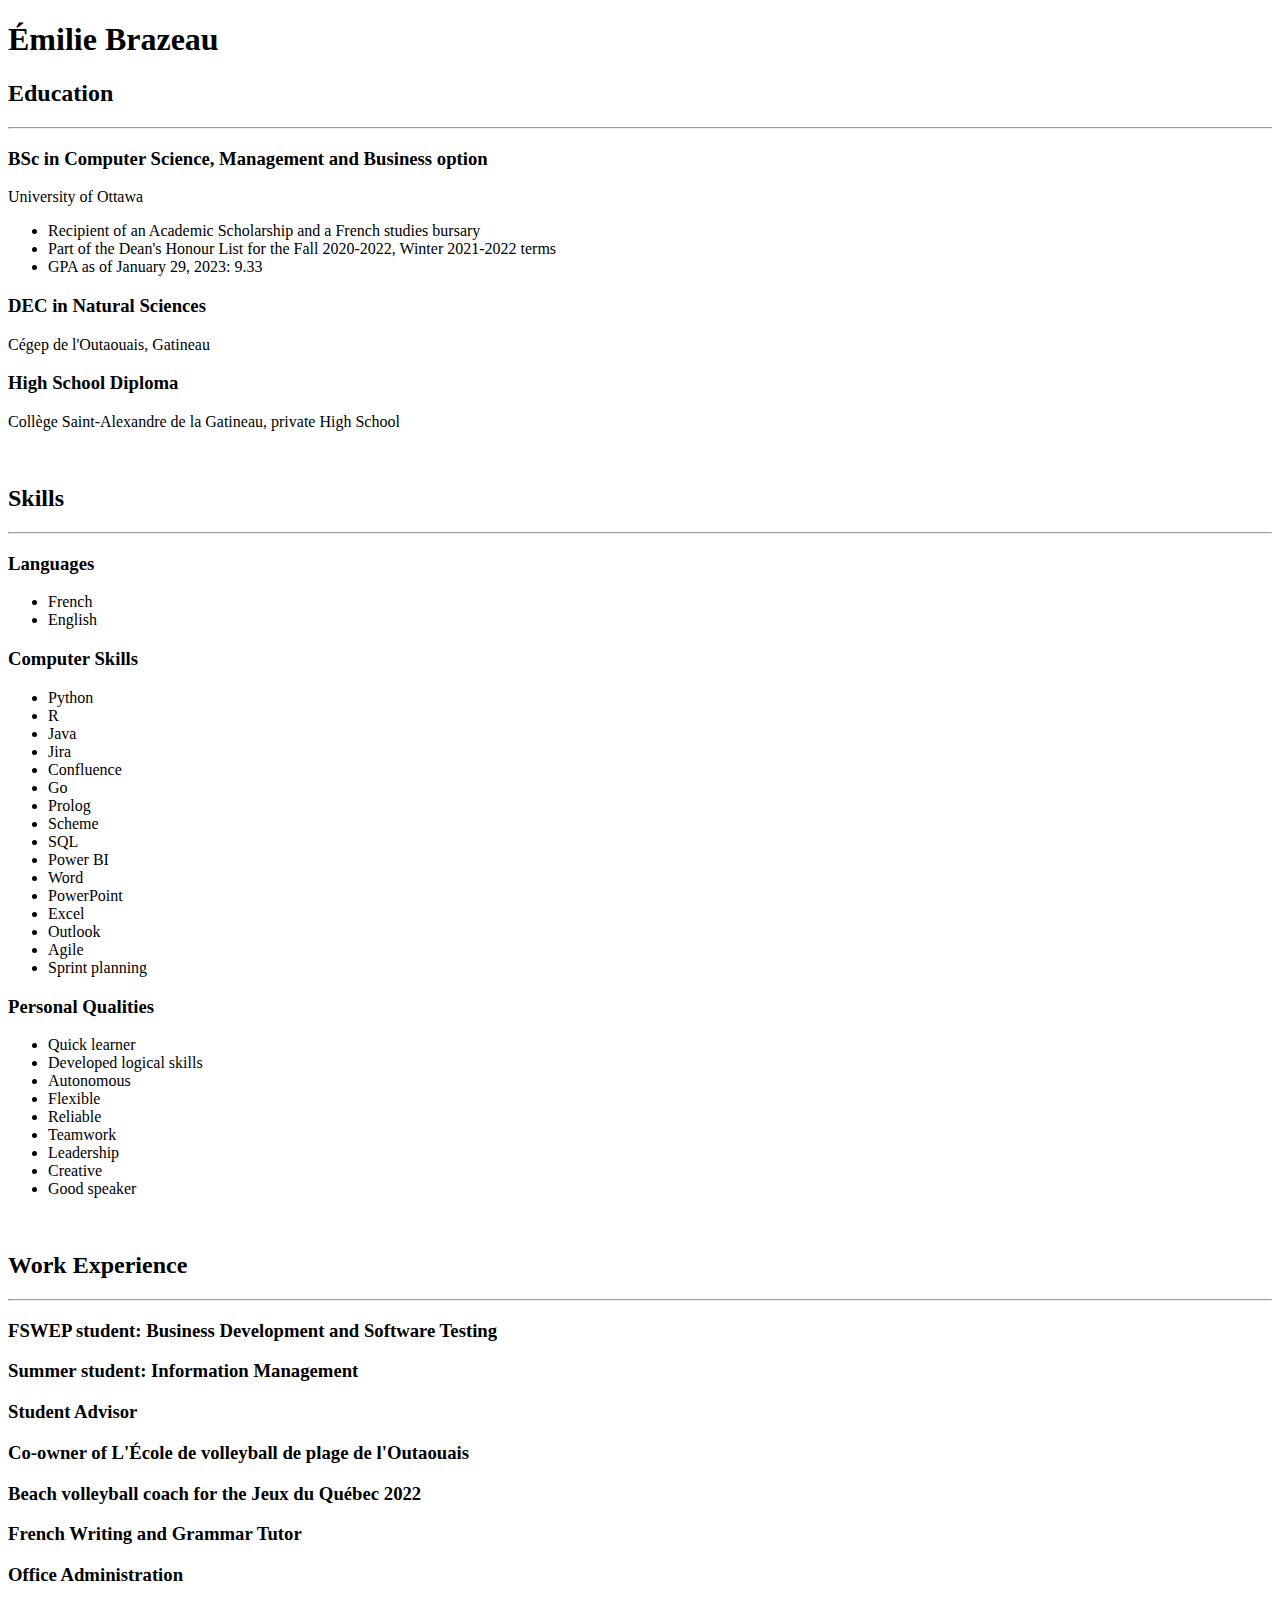
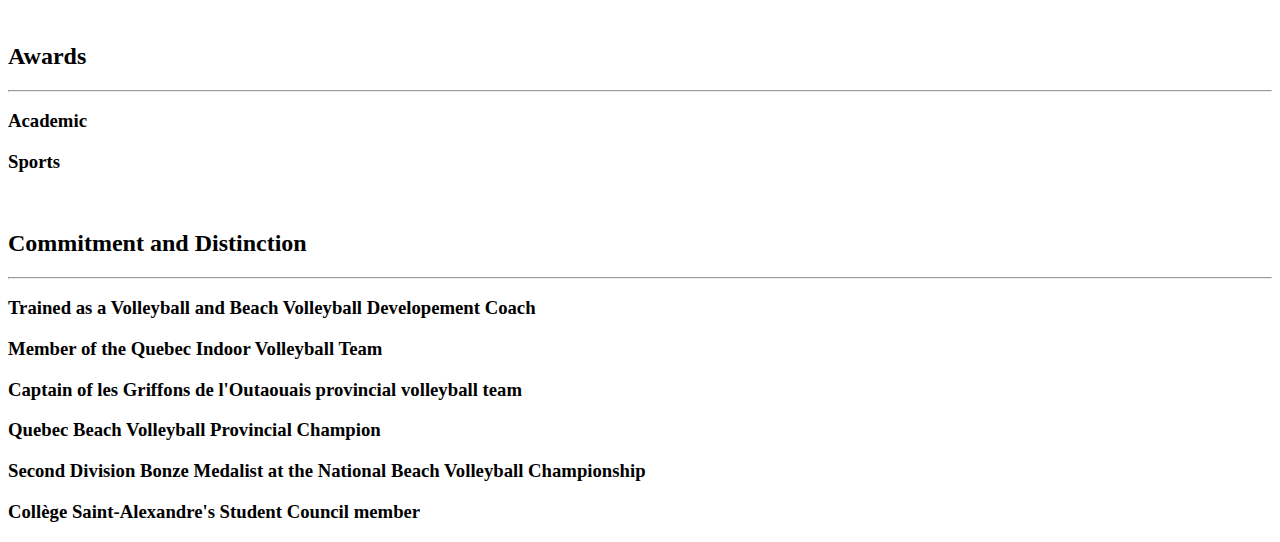
==== lab03/resume.html @ bdac0c4d "HTML: Section Education" ====
<!DOCTYPE html>
<html>
  <head>
    <meta charset="utf-8">
    <title>Resume - Emilie Brazeau</title>
   </head>
   <body>
   		<h1>Émilie Brazeau</h1>
        <div>
   		<h2>Education</h2>
        <hr>
           <h3>BSc in Computer Science, Management and Business option</h3>
           <p>University of Ottawa</p>
           <ul>
            <li>Recipient of an Academic Scholarship and a French studies bursary</li>
            <li>Part of the Dean's Honour List for the Fall 2020-2022, Winter 2021-2022 terms</li>
            <li>GPA as of January 29, 2023: 9.33</li>
           </ul>
           <h3>DEC in Natural Sciences</h3>
           <p>Cégep de l'Outaouais, Gatineau</p>
           <h3>High School Diploma</h3>
           <p>Collège Saint-Alexandre de la Gatineau, private High School</p>
           <br>
        </div>
        <div>
        <h2>Skills</h2>
        <hr>
            <h3>Languages</h3>
            <ul>
                <li>French</li>
                <li>English</li>
            </ul>
            <h3>Computer Skills</h3>
            <ul>
                <li>Python</li>
                <li>R</li>
                <li>Java</li>
                <li>Jira</li>
                <li>Confluence</li>
                <li>Go</li>
                <li>Prolog</li>
                <li>Scheme</li>
                <li>SQL</li>
                <li>Power BI</li>
                <li>Word</li>
                <li>PowerPoint</li>
                <li>Excel</li>
                <li>Outlook</li>
                <li>Agile</li>
                <li>Sprint planning</li>
            </ul>
            <h3>Personal Qualities</h3>
            <ul>
                <li>Quick learner</li>
                <li>Developed logical skills</li>
                <li>Autonomous</li>
                <li>Flexible</li>
                <li>Reliable</li>
                <li>Teamwork</li>
                <li>Leadership</li>
                <li>Creative</li>
                <li>Good speaker</li>
            </ul>
            <br>
        </div>
        <div>
        <h2>Work Experience</h2>
        <hr>
            <h3>FSWEP student: Business Development and Software Testing</h3>
            <h3>Summer student: Information Management</h3>
            <h3>Student Advisor</h3>
            <h3>Co-owner of L'École de volleyball de plage de l'Outaouais</h3>
            <h3>Beach volleyball coach for the Jeux du Québec 2022</h3>
            <h3>French Writing and Grammar Tutor</h3>
            <h3>Office Administration</h3>
            <br>
        </div>
        <div>
        <h2>Awards</h2>
        <hr>
            <h3>Academic</h3>
            <h3>Sports</h3>
            <br>
        </div>
        <div>
        <h2>Commitment and Distinction</h2>
        <hr>
            <h3>Trained as a Volleyball and Beach Volleyball Developement Coach</h3>
            <h3>Member of the Quebec Indoor Volleyball Team</h3>
            <h3>Captain of les Griffons de l'Outaouais provincial volleyball team</h3>
            <h3>Quebec Beach Volleyball Provincial Champion</h3>
            <h3>Second Division Bonze Medalist at the National Beach Volleyball Championship</h3>
   		    <h3>Collège Saint-Alexandre's Student Council member</h3>
        </div>
        
   		<!-- <h4>Heading 4</h4>
   		<h5>Heading 5</h5>
   		<h6>Heading 6</h6> -->
   </body>
</html>
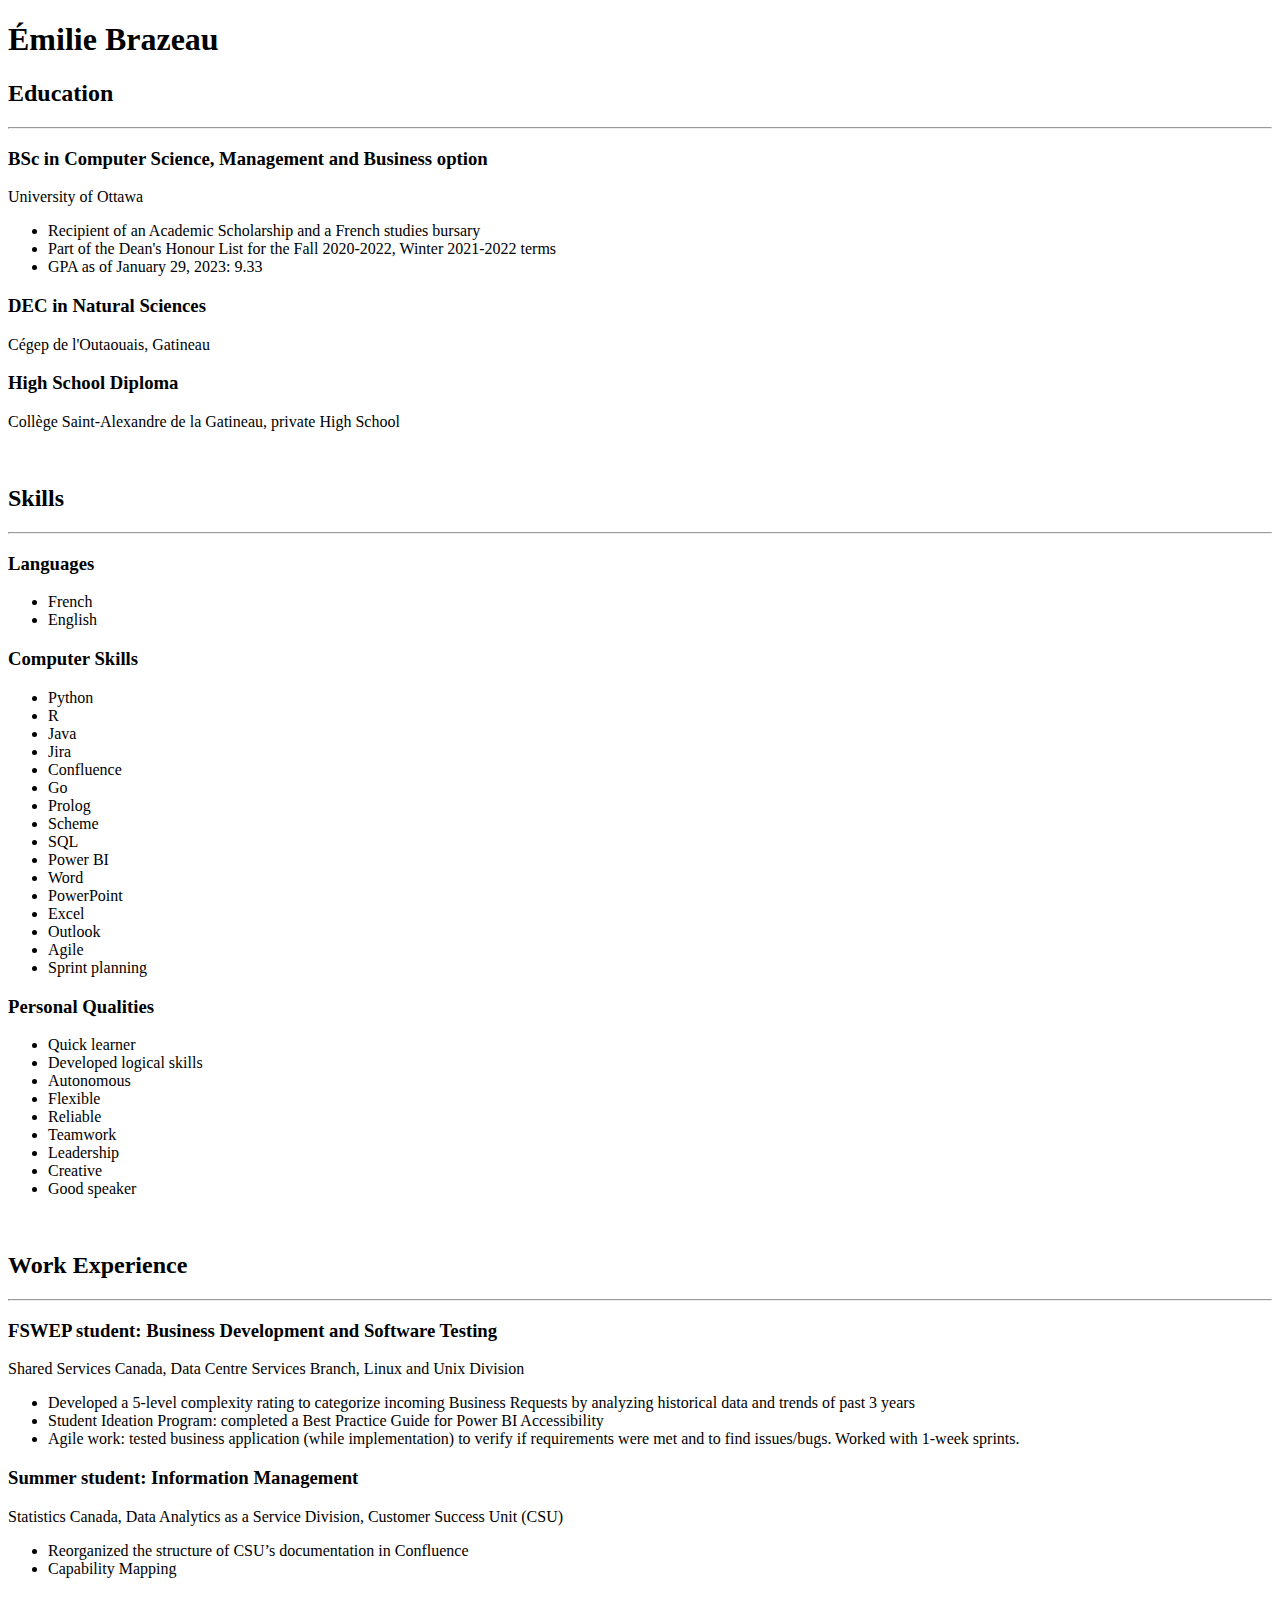
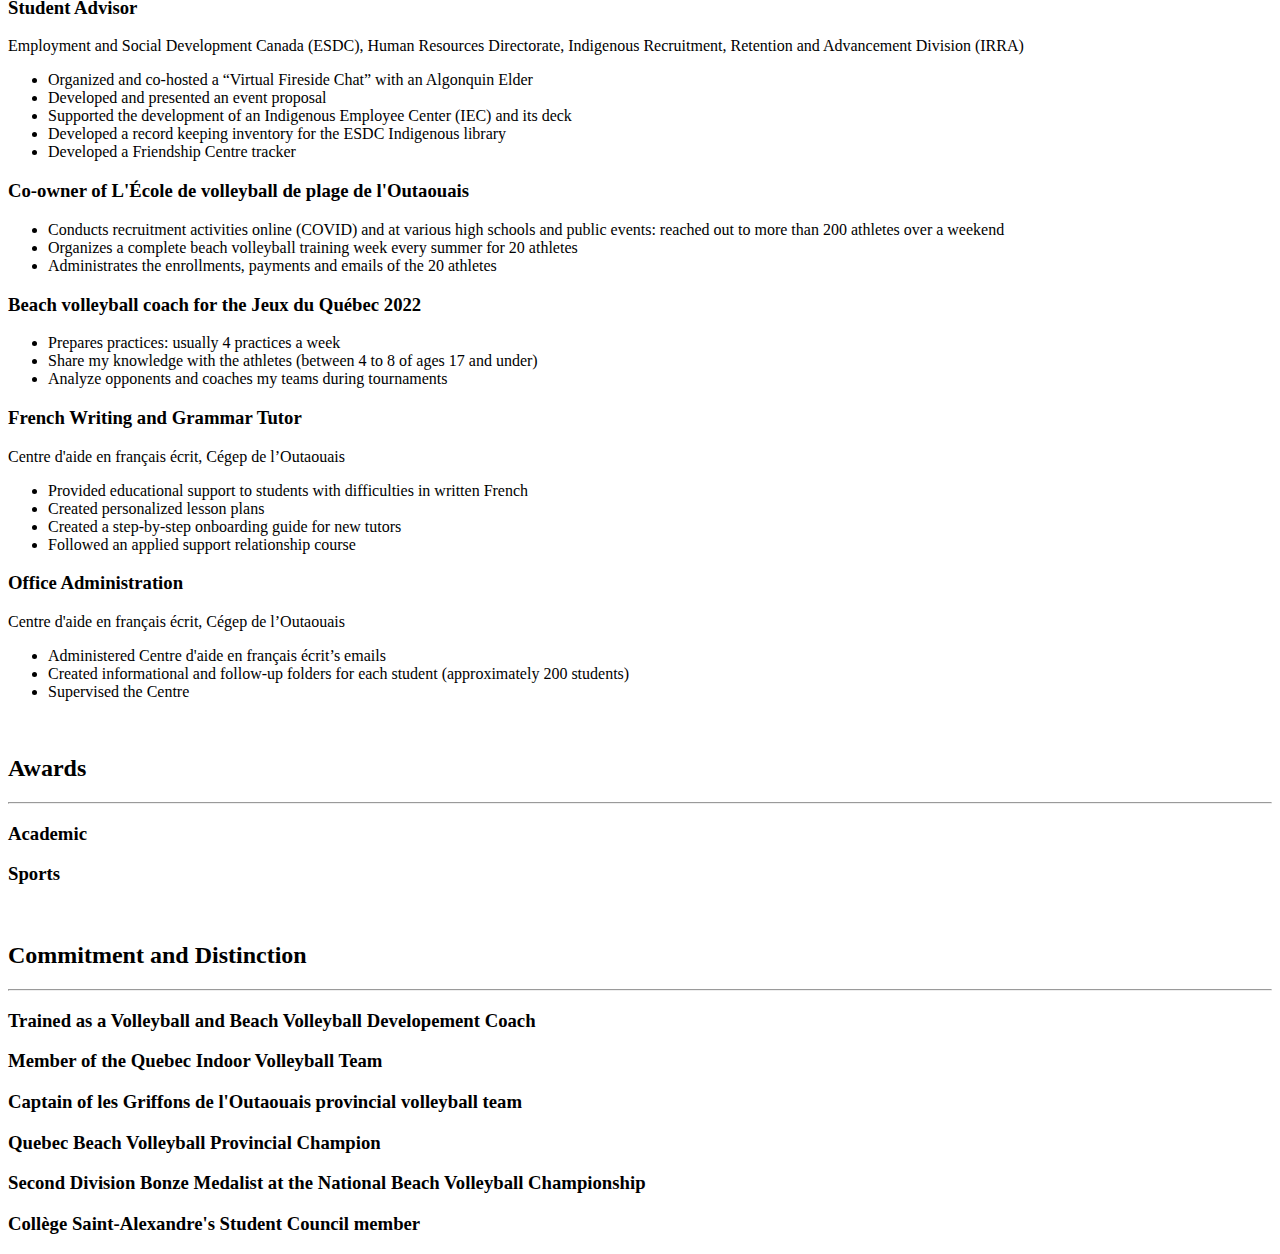
==== commit 0d4edb32: "HTML: section Work Experience" ====
--- a/lab03/resume.html
+++ b/lab03/resume.html
@@ -66,13 +66,70 @@
         <div>
         <h2>Work Experience</h2>
         <hr>
+        <div>
             <h3>FSWEP student: Business Development and Software Testing</h3>
+            <p>Shared Services Canada, Data Centre Services Branch, Linux and Unix Division</p>
+            <ul>
+                <li>Developed a 5-level complexity rating to categorize incoming Business Requests by analyzing historical data and trends of past 3 years</li>
+                <li> Student Ideation Program: completed a Best Practice Guide for Power BI Accessibility</li>
+                <li>Agile work: tested business application (while implementation) to verify if requirements were met and to find issues/bugs. Worked with 1-week sprints.</li>
+            </ul>
+        </div>
+        <div>  
             <h3>Summer student: Information Management</h3>
+            <p>Statistics Canada, Data Analytics as a Service Division, Customer Success Unit (CSU)</p>
+            <ul>
+                <li>Reorganized the structure of CSU’s documentation in Confluence</li>
+                <li>Capability Mapping</li>
+            </ul>
+        </div>
+        <div>
             <h3>Student Advisor</h3>
+            <p>Employment and Social Development Canada (ESDC), Human Resources Directorate, Indigenous Recruitment, Retention and Advancement Division (IRRA)</p>
+            <ul>
+                <li>Organized and co-hosted a “Virtual Fireside Chat” with an Algonquin Elder</li>
+                <li>Developed and presented an event proposal</li>
+                <li>Supported the development of an Indigenous Employee Center (IEC) and its deck</li>
+                <li>Developed a record keeping inventory for the ESDC Indigenous library</li>
+                <li>Developed a Friendship Centre tracker</li>
+            </ul>
+            
+        </div>
+        <div>
             <h3>Co-owner of L'École de volleyball de plage de l'Outaouais</h3>
+            <ul>
+                <li>Conducts recruitment activities online (COVID) and at various high schools and public events: reached out to more than 200 athletes over a weekend</li>
+                <li>Organizes a complete beach volleyball training week every summer for 20 athletes</li>
+                <li>Administrates the enrollments, payments and emails of the 20 athletes</li>
+            </ul>
+        </div>
+        <div>
             <h3>Beach volleyball coach for the Jeux du Québec 2022</h3>
+            <ul>
+                <li>Prepares practices: usually 4 practices a week</li>
+                <li>Share my knowledge with the athletes (between 4 to 8 of ages 17 and under)</li>
+                <li>Analyze opponents and coaches my teams during tournaments</li>
+            </ul>
+        </div>
+        <div>
             <h3>French Writing and Grammar Tutor</h3>
+            <p>Centre d'aide en français écrit, Cégep de l’Outaouais</p>
+            <ul>
+                <li>Provided educational support to students with difficulties in written French</li>
+                <li>Created personalized lesson plans</li>
+                <li>Created a step-by-step onboarding guide for new tutors</li>
+                <li>Followed an applied support relationship course</li>
+            </ul>
+        </div>
+        <div>
             <h3>Office Administration</h3>
+            <p>Centre d'aide en français écrit, Cégep de l’Outaouais</p>
+            <ul>
+                <li>Administered Centre d'aide en français écrit’s emails</li>
+                <li>Created informational and follow-up folders for each student (approximately 200 students)</li>
+                <li>Supervised the Centre</li>
+            </ul>
+        </div>
             <br>
         </div>
         <div>
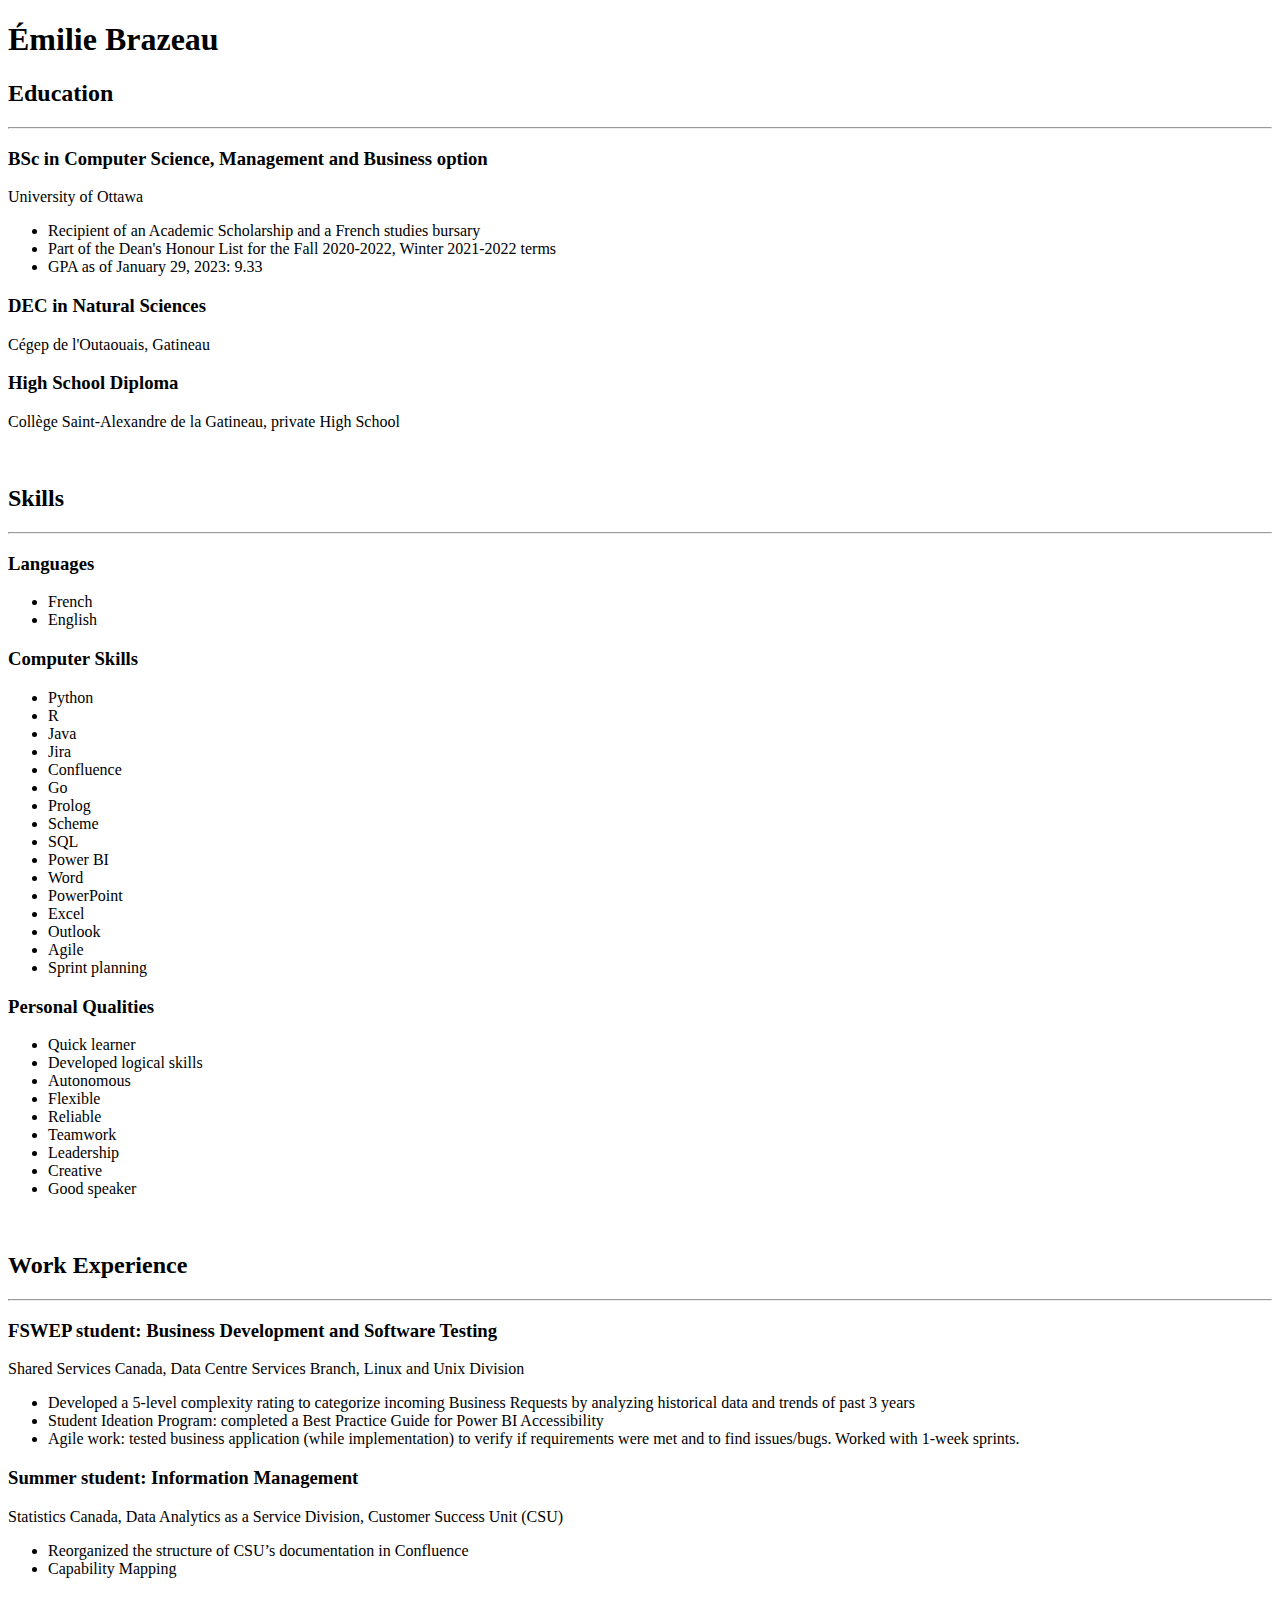
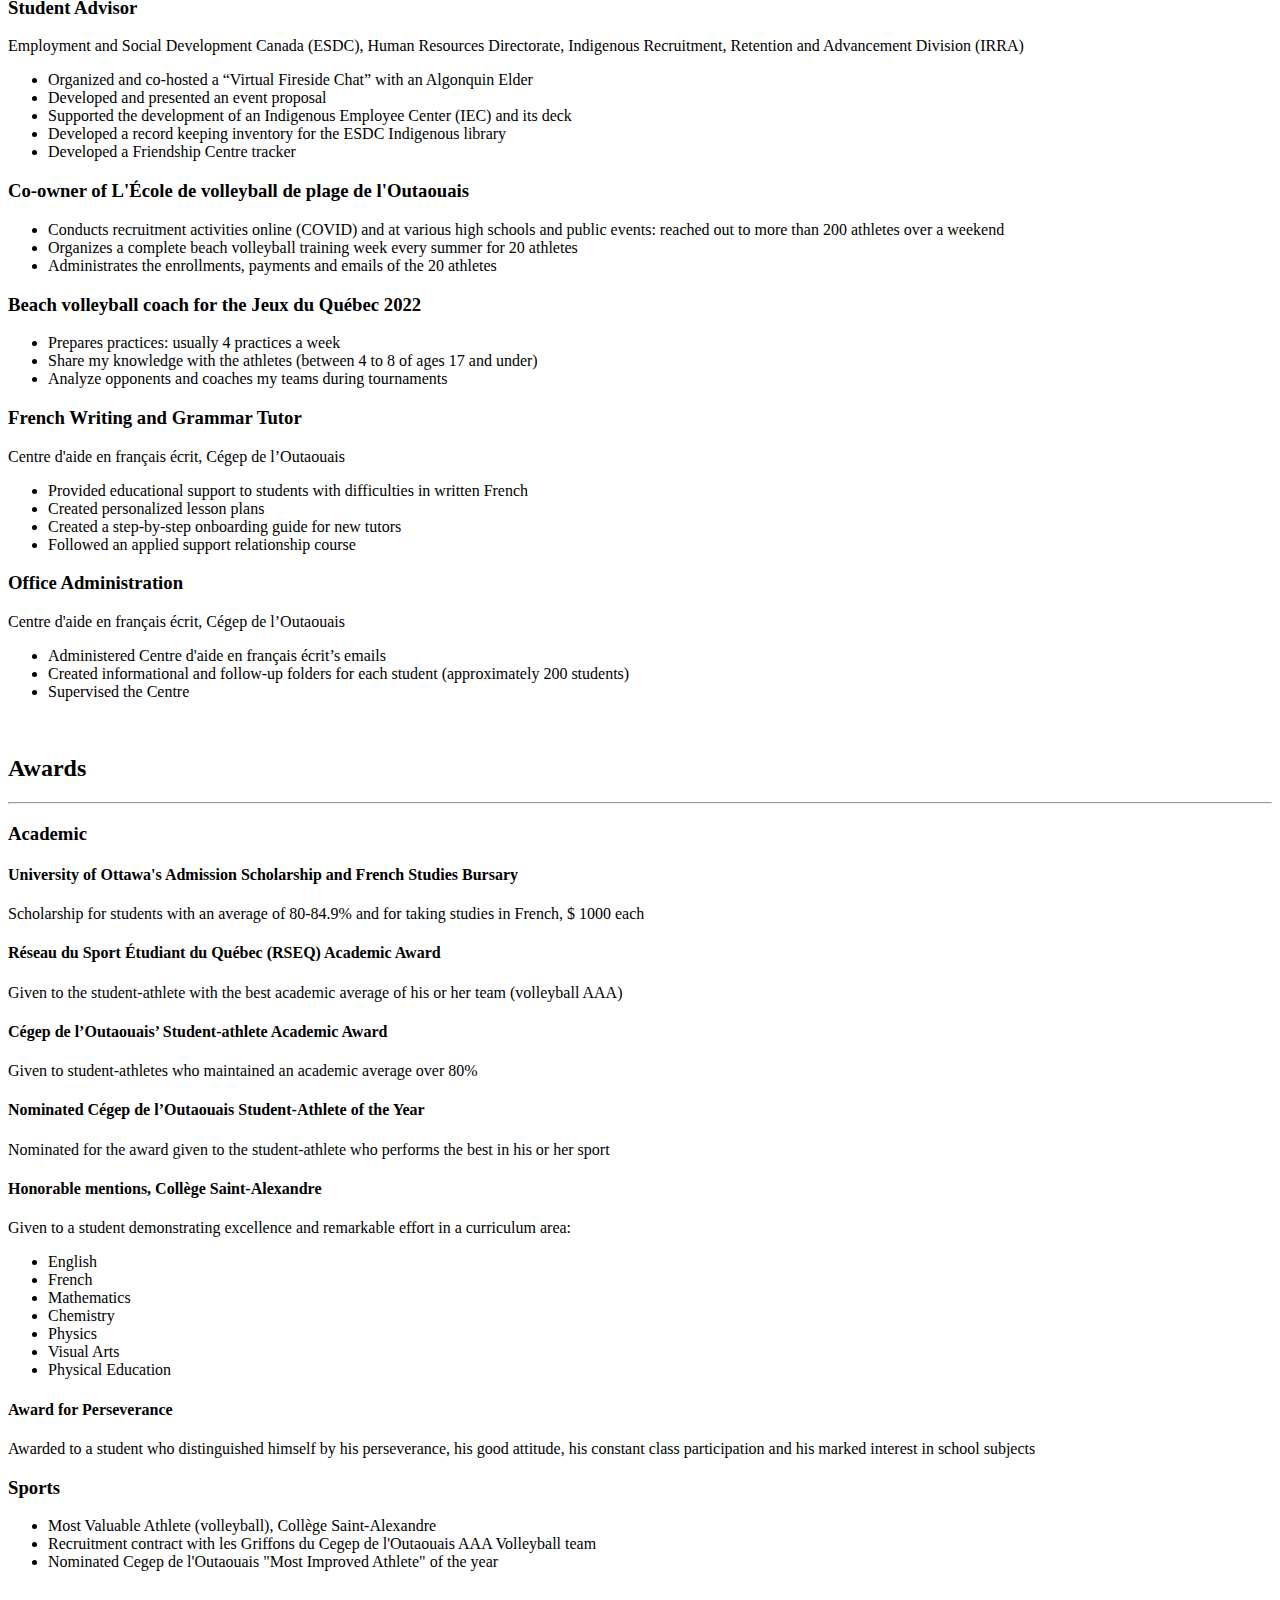
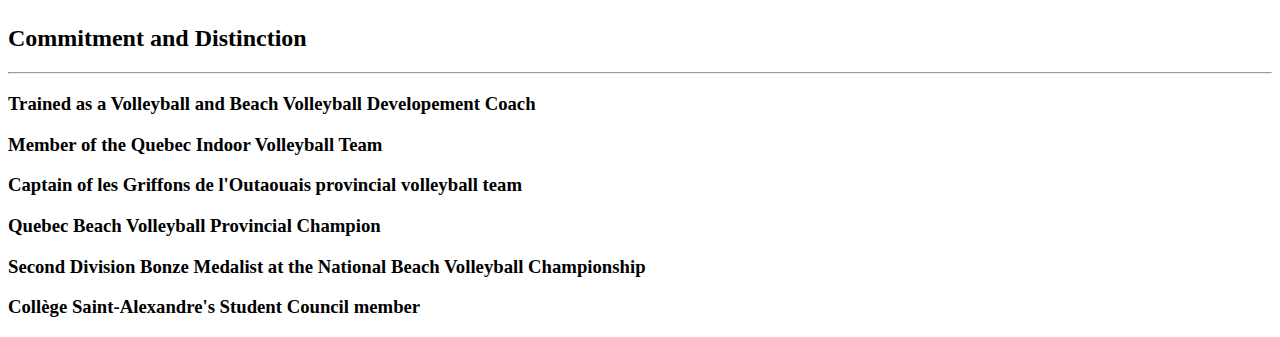
==== commit 66aadbe3: "HTML: Section Awards" ====
--- a/lab03/resume.html
+++ b/lab03/resume.html
@@ -135,10 +135,46 @@
         <div>
         <h2>Awards</h2>
         <hr>
+        <div>
             <h3>Academic</h3>
+            <h4>University of Ottawa's Admission Scholarship and French Studies Bursary</h4>
+            <p>Scholarship for students with an average of 80-84.9% and for taking studies in French, $ 1000 each</p>
+        
+            <h4>Réseau du Sport Étudiant du Québec (RSEQ) Academic Award</h4>
+            <p>Given to the student-athlete with the best academic average of his or her team (volleyball AAA)</p>
+
+            <h4>Cégep de l’Outaouais’ Student-athlete Academic Award</h4>
+            <p>Given to student-athletes who maintained an academic average over 80%</p>
+
+            <h4>Nominated Cégep de l’Outaouais Student-Athlete of the Year</h4>
+            <p>Nominated for the award given to the student-athlete who performs the best in his or her sport</p>
+
+            <h4>Honorable mentions, Collège Saint-Alexandre</h4>
+            <p>Given to a student demonstrating excellence and remarkable effort in a curriculum area:</p>
+            <ul>
+                <li>English</li>
+                <li>French</li>
+                <li>Mathematics</li>
+                <li>Chemistry</li>
+                <li>Physics</li>
+                <li>Visual Arts</li>
+                <li>Physical Education</li>
+            </ul>
+
+            <h4>Award for Perseverance</h4>
+            <p>Awarded to a student who distinguished himself by his perseverance, his good attitude, his constant class participation and his marked interest in school subjects</p>
+        </div>
+        <div>
             <h3>Sports</h3>
-            <br>
+            <ul>
+                <li>Most Valuable Athlete (volleyball), Collège Saint-Alexandre</li>
+                <li>Recruitment contract with les Griffons du Cegep de l'Outaouais AAA Volleyball team</li>
+                <li>Nominated Cegep de l'Outaouais "Most Improved Athlete" of the year</li>
+            </ul>
         </div>
+        </div>
+        </div>
+        <br>
         <div>
         <h2>Commitment and Distinction</h2>
         <hr>
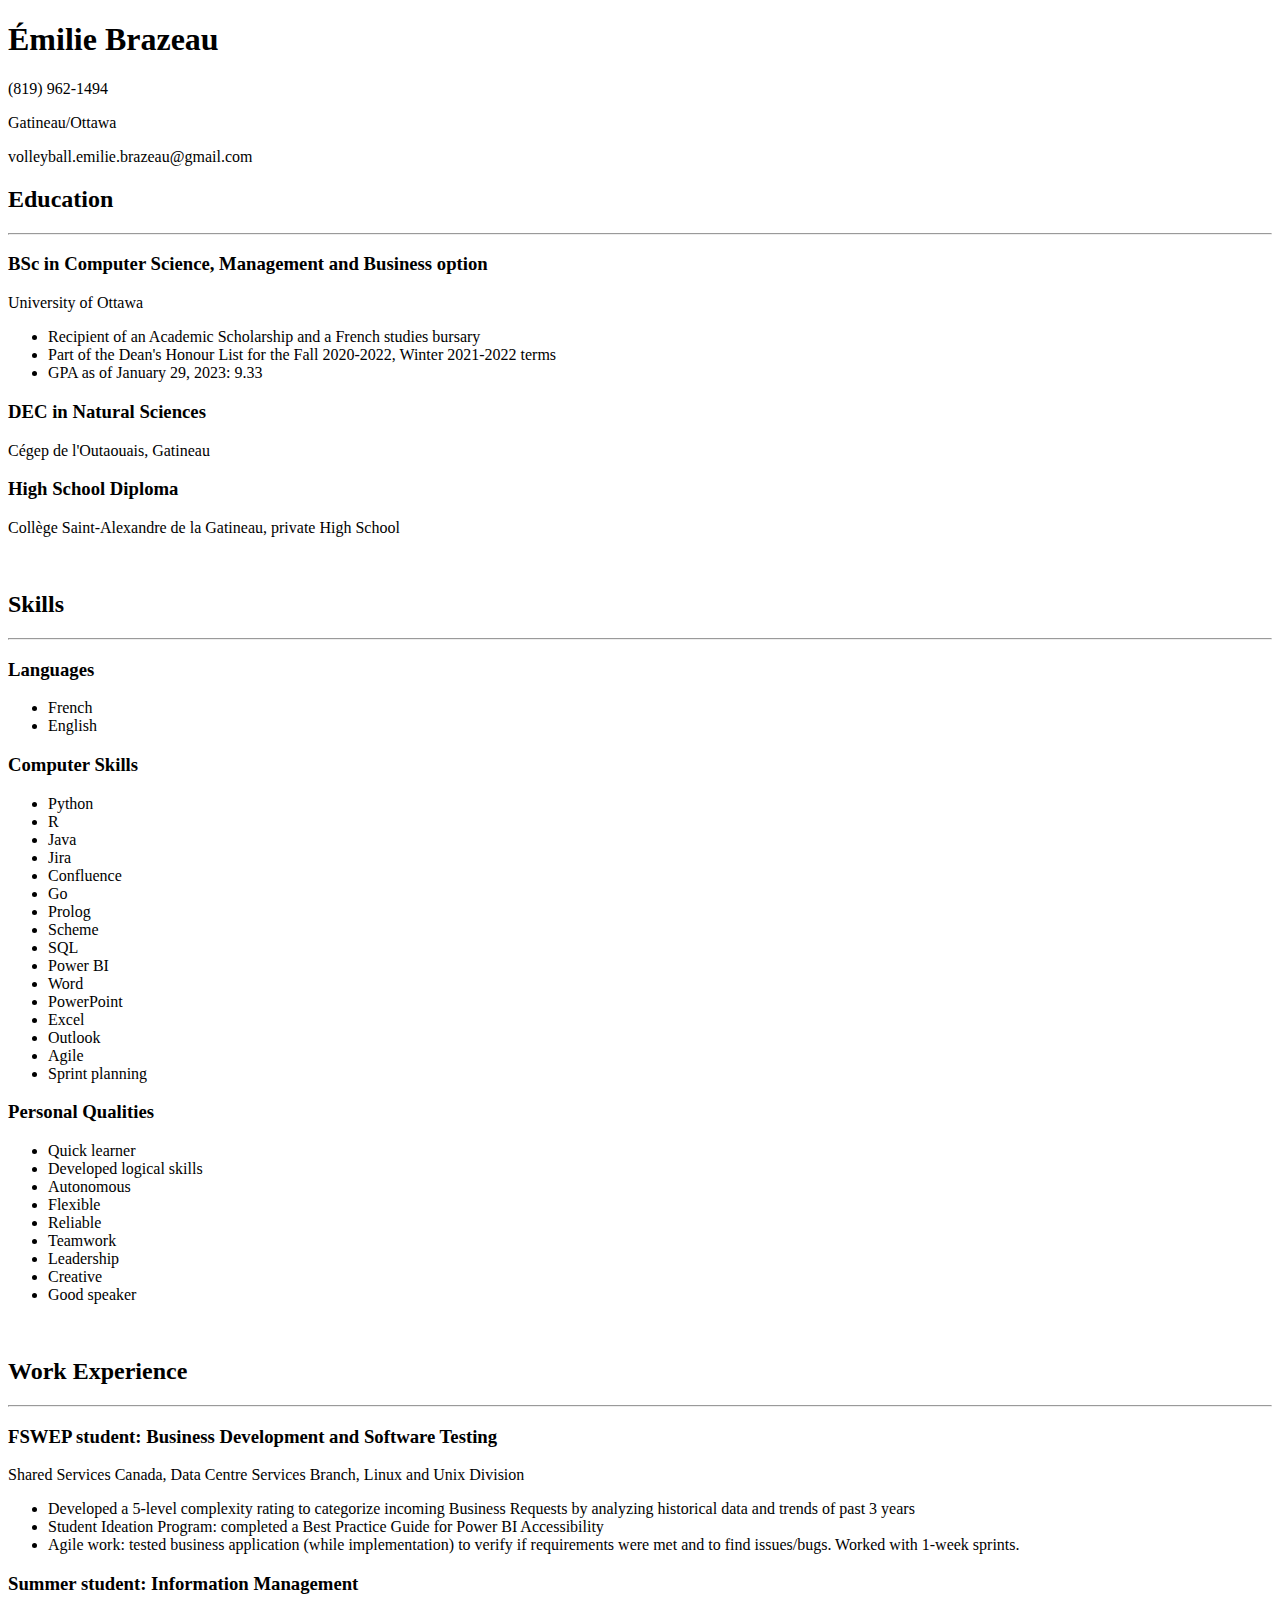
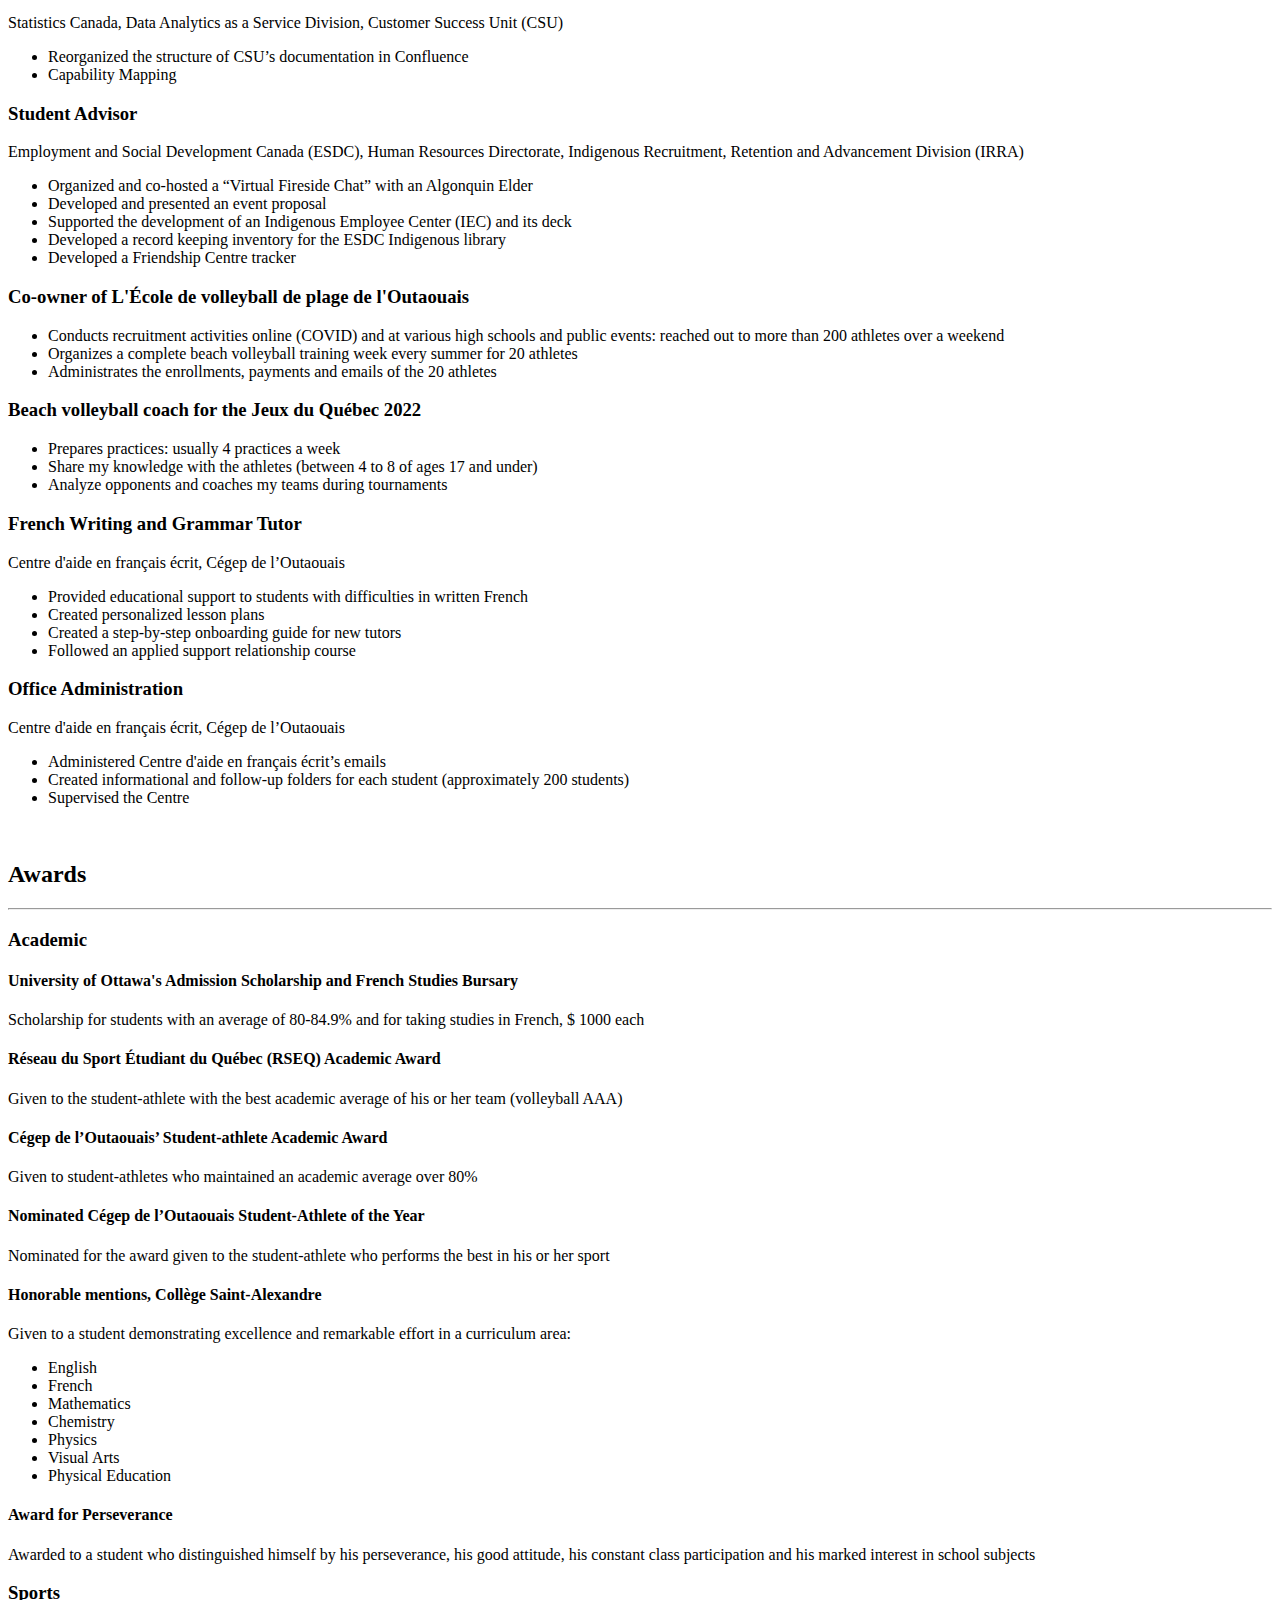
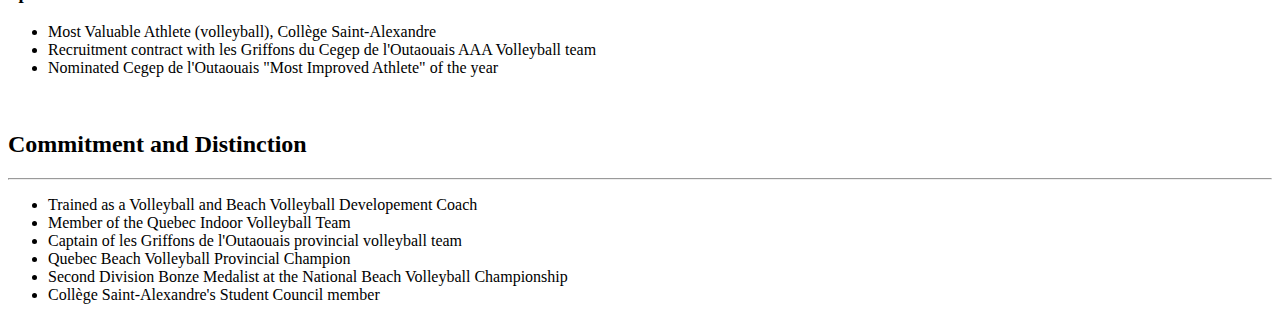
==== commit d42fa81d: "HTML: Commitment and Distinction" ====
--- a/lab03/resume.html
+++ b/lab03/resume.html
@@ -5,7 +5,12 @@
     <title>Resume - Emilie Brazeau</title>
    </head>
    <body>
-   		<h1>Émilie Brazeau</h1>
+        <header>
+   		    <h1>Émilie Brazeau</h1>
+            <p>(819) 962-1494</p>
+            <p>Gatineau/Ottawa</p>
+            <p>volleyball.emilie.brazeau@gmail.com</p>
+        </header>
         <div>
    		<h2>Education</h2>
         <hr>
@@ -178,12 +183,14 @@
         <div>
         <h2>Commitment and Distinction</h2>
         <hr>
-            <h3>Trained as a Volleyball and Beach Volleyball Developement Coach</h3>
-            <h3>Member of the Quebec Indoor Volleyball Team</h3>
-            <h3>Captain of les Griffons de l'Outaouais provincial volleyball team</h3>
-            <h3>Quebec Beach Volleyball Provincial Champion</h3>
-            <h3>Second Division Bonze Medalist at the National Beach Volleyball Championship</h3>
-   		    <h3>Collège Saint-Alexandre's Student Council member</h3>
+        <ul>
+            <li>Trained as a Volleyball and Beach Volleyball Developement Coach</li>
+            <li>Member of the Quebec Indoor Volleyball Team</li>
+            <li>Captain of les Griffons de l'Outaouais provincial volleyball team</li>
+            <li>Quebec Beach Volleyball Provincial Champion</li>
+            <li>Second Division Bonze Medalist at the National Beach Volleyball Championship</li>
+            <li>Collège Saint-Alexandre's Student Council member</li>
+        </ul>
         </div>
         
    		<!-- <h4>Heading 4</h4>
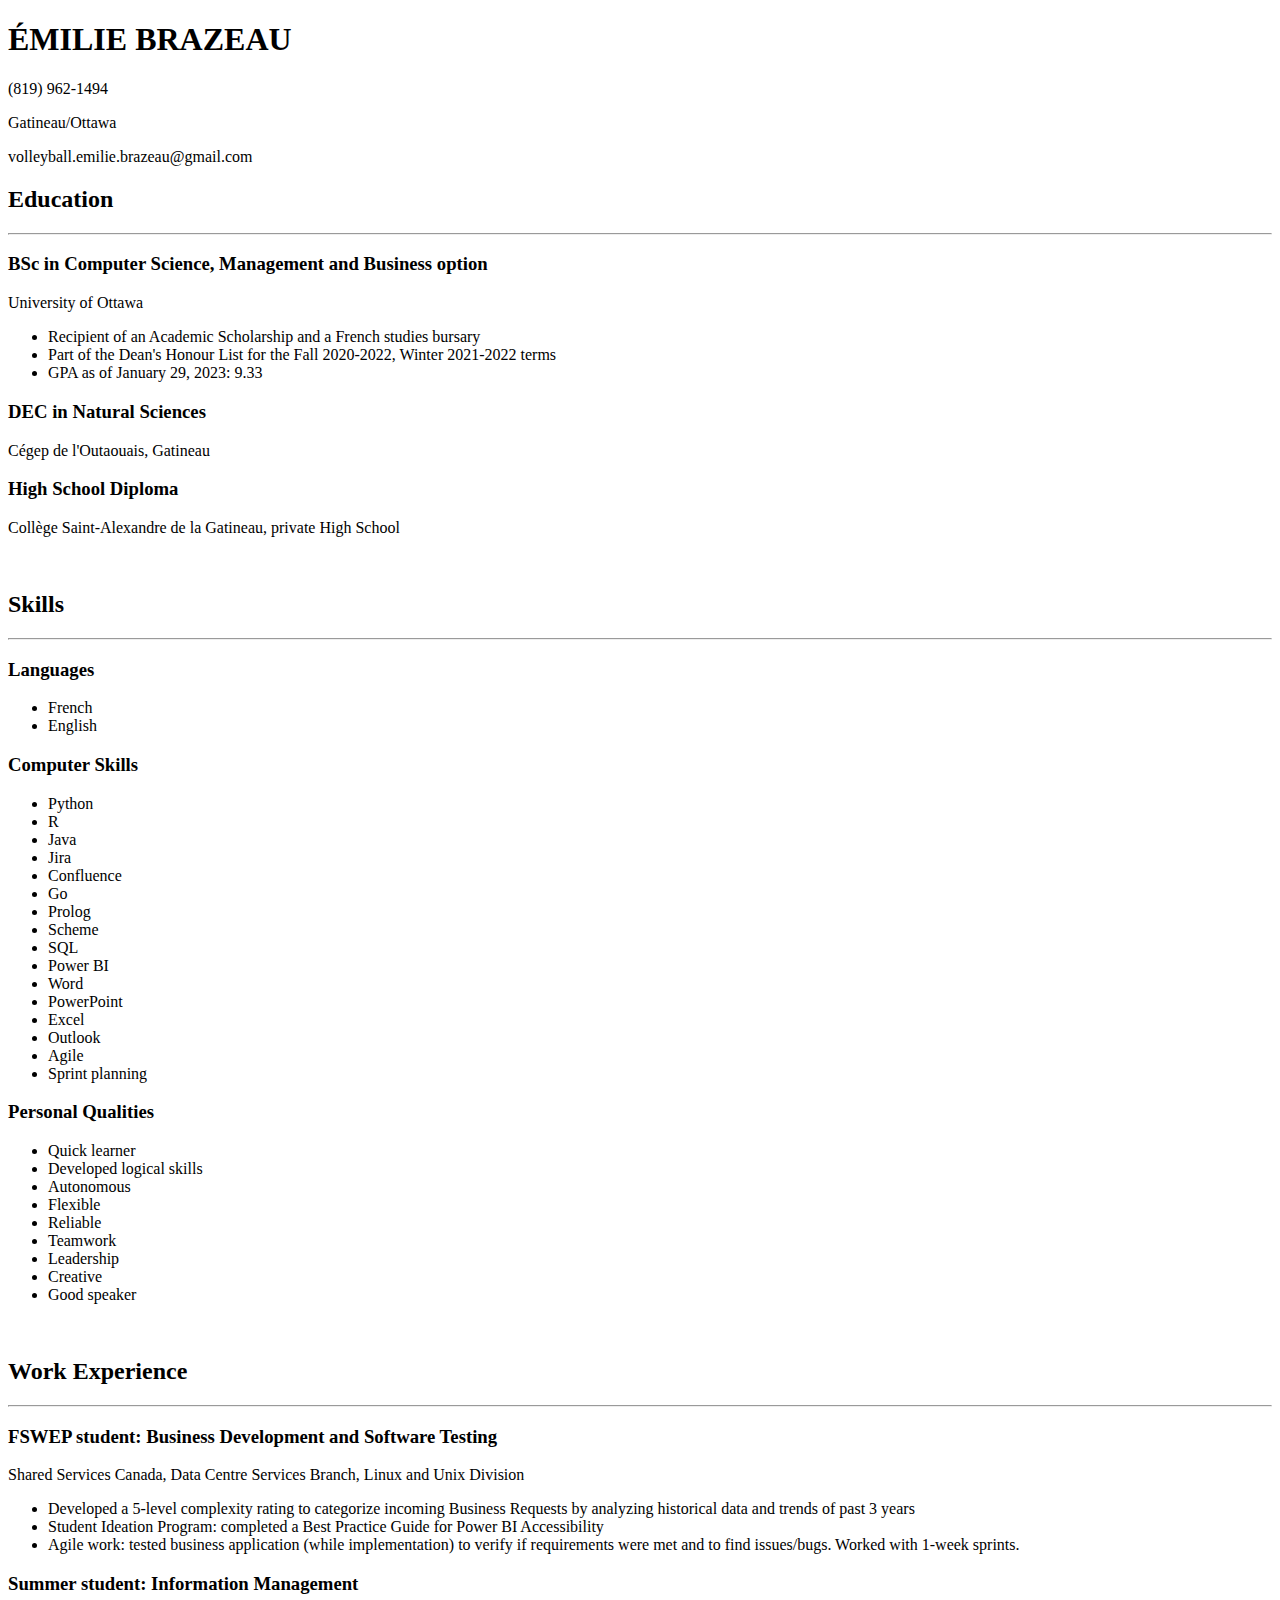
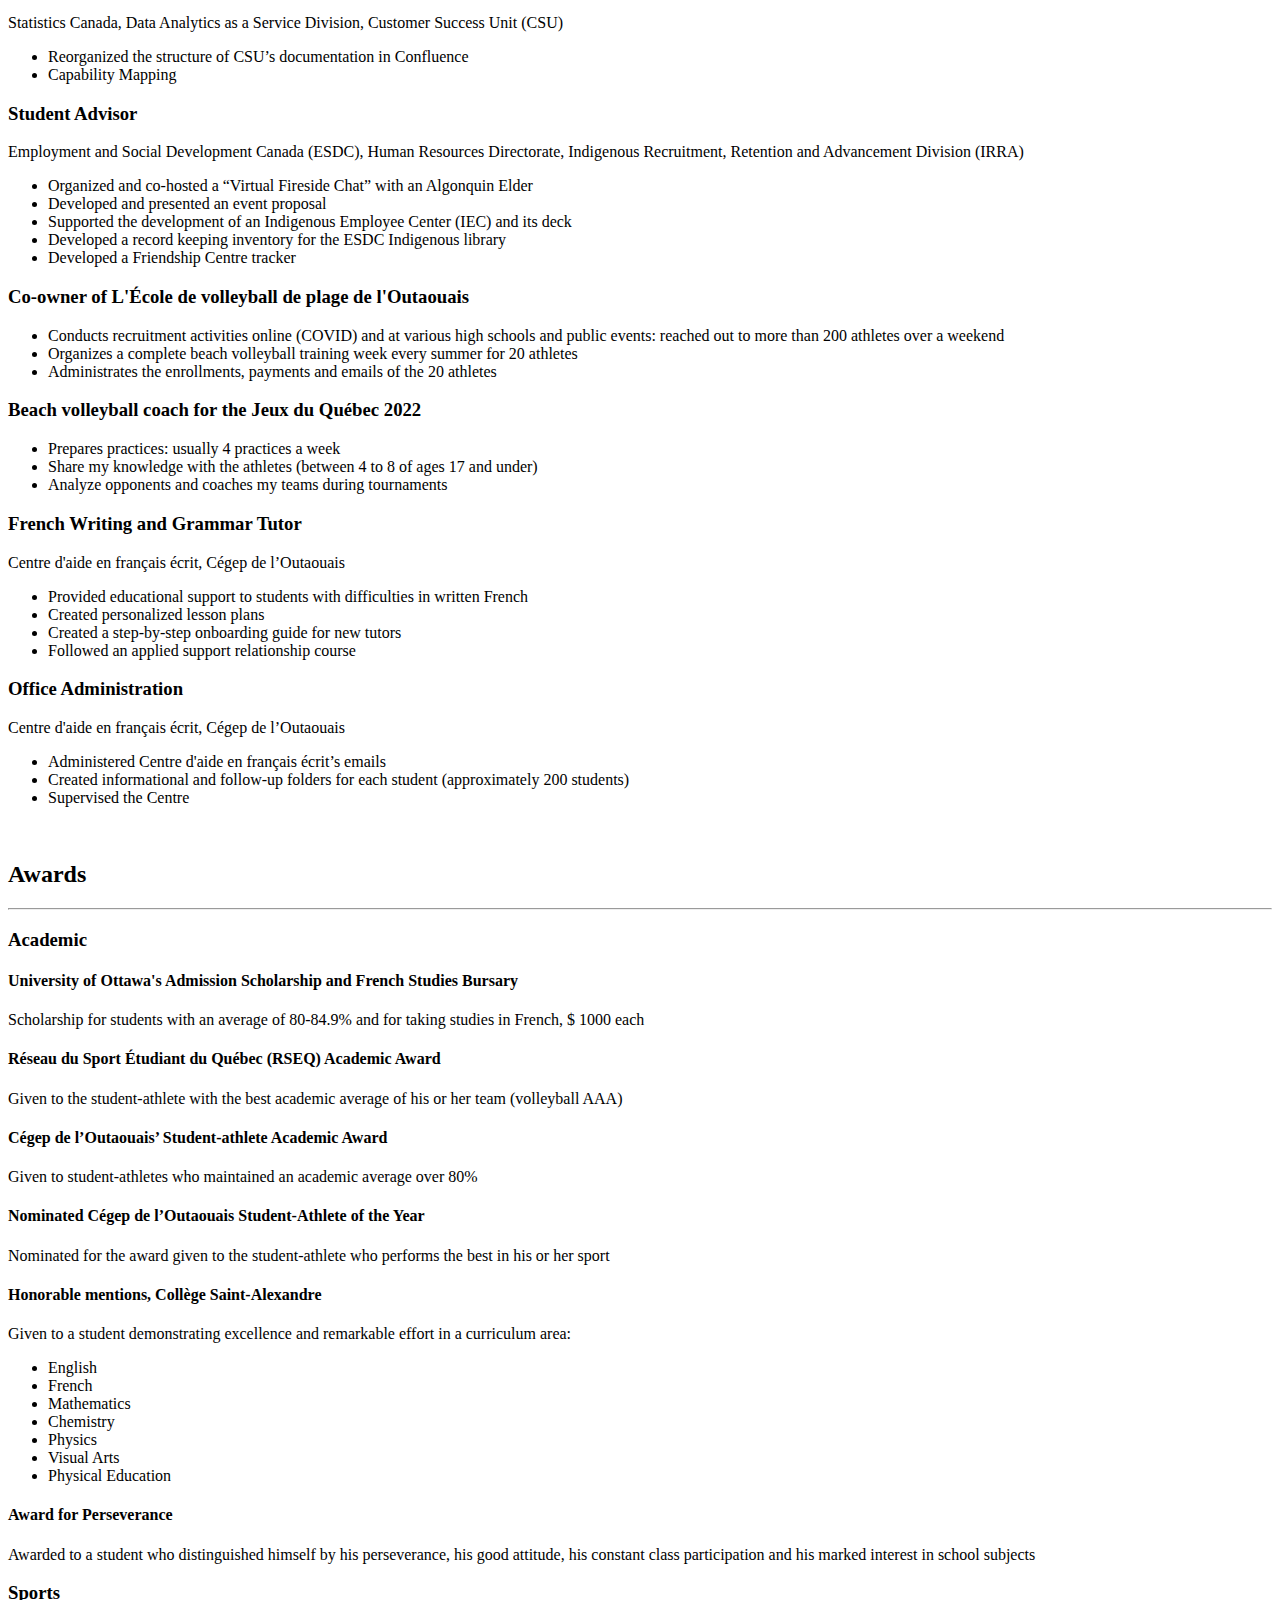
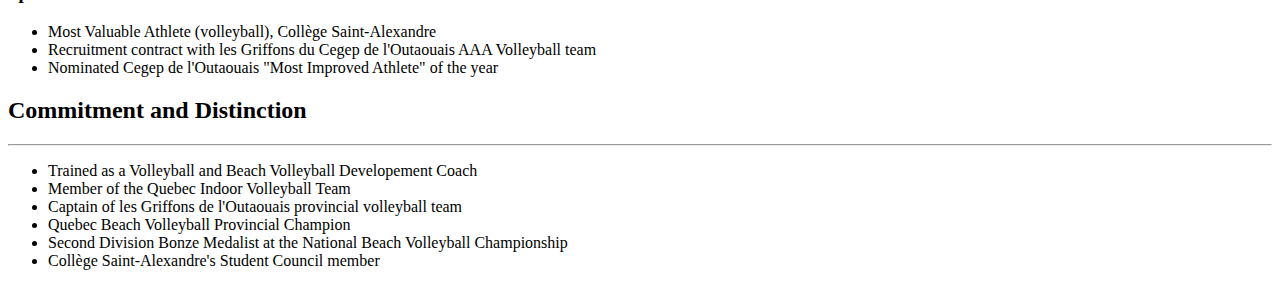
==== commit dab31fd5: "CSS: header & outter boxes" ====
--- a/lab03/resume.html
+++ b/lab03/resume.html
@@ -3,31 +3,32 @@
   <head>
     <meta charset="utf-8">
     <title>Resume - Emilie Brazeau</title>
+    <link type="text/css" rel="stylesheet" href="styles.css">
    </head>
    <body>
         <header>
-   		    <h1>Émilie Brazeau</h1>
+   		    <h1>ÉMILIE BRAZEAU</h1>
             <p>(819) 962-1494</p>
             <p>Gatineau/Ottawa</p>
             <p>volleyball.emilie.brazeau@gmail.com</p>
         </header>
-        <div>
-   		<h2>Education</h2>
-        <hr>
-           <h3>BSc in Computer Science, Management and Business option</h3>
-           <p>University of Ottawa</p>
-           <ul>
-            <li>Recipient of an Academic Scholarship and a French studies bursary</li>
-            <li>Part of the Dean's Honour List for the Fall 2020-2022, Winter 2021-2022 terms</li>
-            <li>GPA as of January 29, 2023: 9.33</li>
-           </ul>
-           <h3>DEC in Natural Sciences</h3>
-           <p>Cégep de l'Outaouais, Gatineau</p>
-           <h3>High School Diploma</h3>
-           <p>Collège Saint-Alexandre de la Gatineau, private High School</p>
-           <br>
-        </div>
-        <div>
+        <div class="box">
+            <h2>Education</h2>
+            <hr>
+            <h3>BSc in Computer Science, Management and Business option</h3>
+            <p>University of Ottawa</p>
+            <ul>
+                <li>Recipient of an Academic Scholarship and a French studies bursary</li>
+                <li>Part of the Dean's Honour List for the Fall 2020-2022, Winter 2021-2022 terms</li>
+                <li>GPA as of January 29, 2023: 9.33</li>
+            </ul>
+            <h3>DEC in Natural Sciences</h3>
+            <p>Cégep de l'Outaouais, Gatineau</p>
+            <h3>High School Diploma</h3>
+            <p>Collège Saint-Alexandre de la Gatineau, private High School</p>
+            <br>
+        </div>
+        <div class="box">
         <h2>Skills</h2>
         <hr>
             <h3>Languages</h3>
@@ -68,7 +69,7 @@
             </ul>
             <br>
         </div>
-        <div>
+        <div class="box">
         <h2>Work Experience</h2>
         <hr>
         <div>
@@ -137,7 +138,7 @@
         </div>
             <br>
         </div>
-        <div>
+        <div class="box">
         <h2>Awards</h2>
         <hr>
         <div>
@@ -179,8 +180,7 @@
         </div>
         </div>
         </div>
-        <br>
-        <div>
+        <div class="box">
         <h2>Commitment and Distinction</h2>
         <hr>
         <ul>
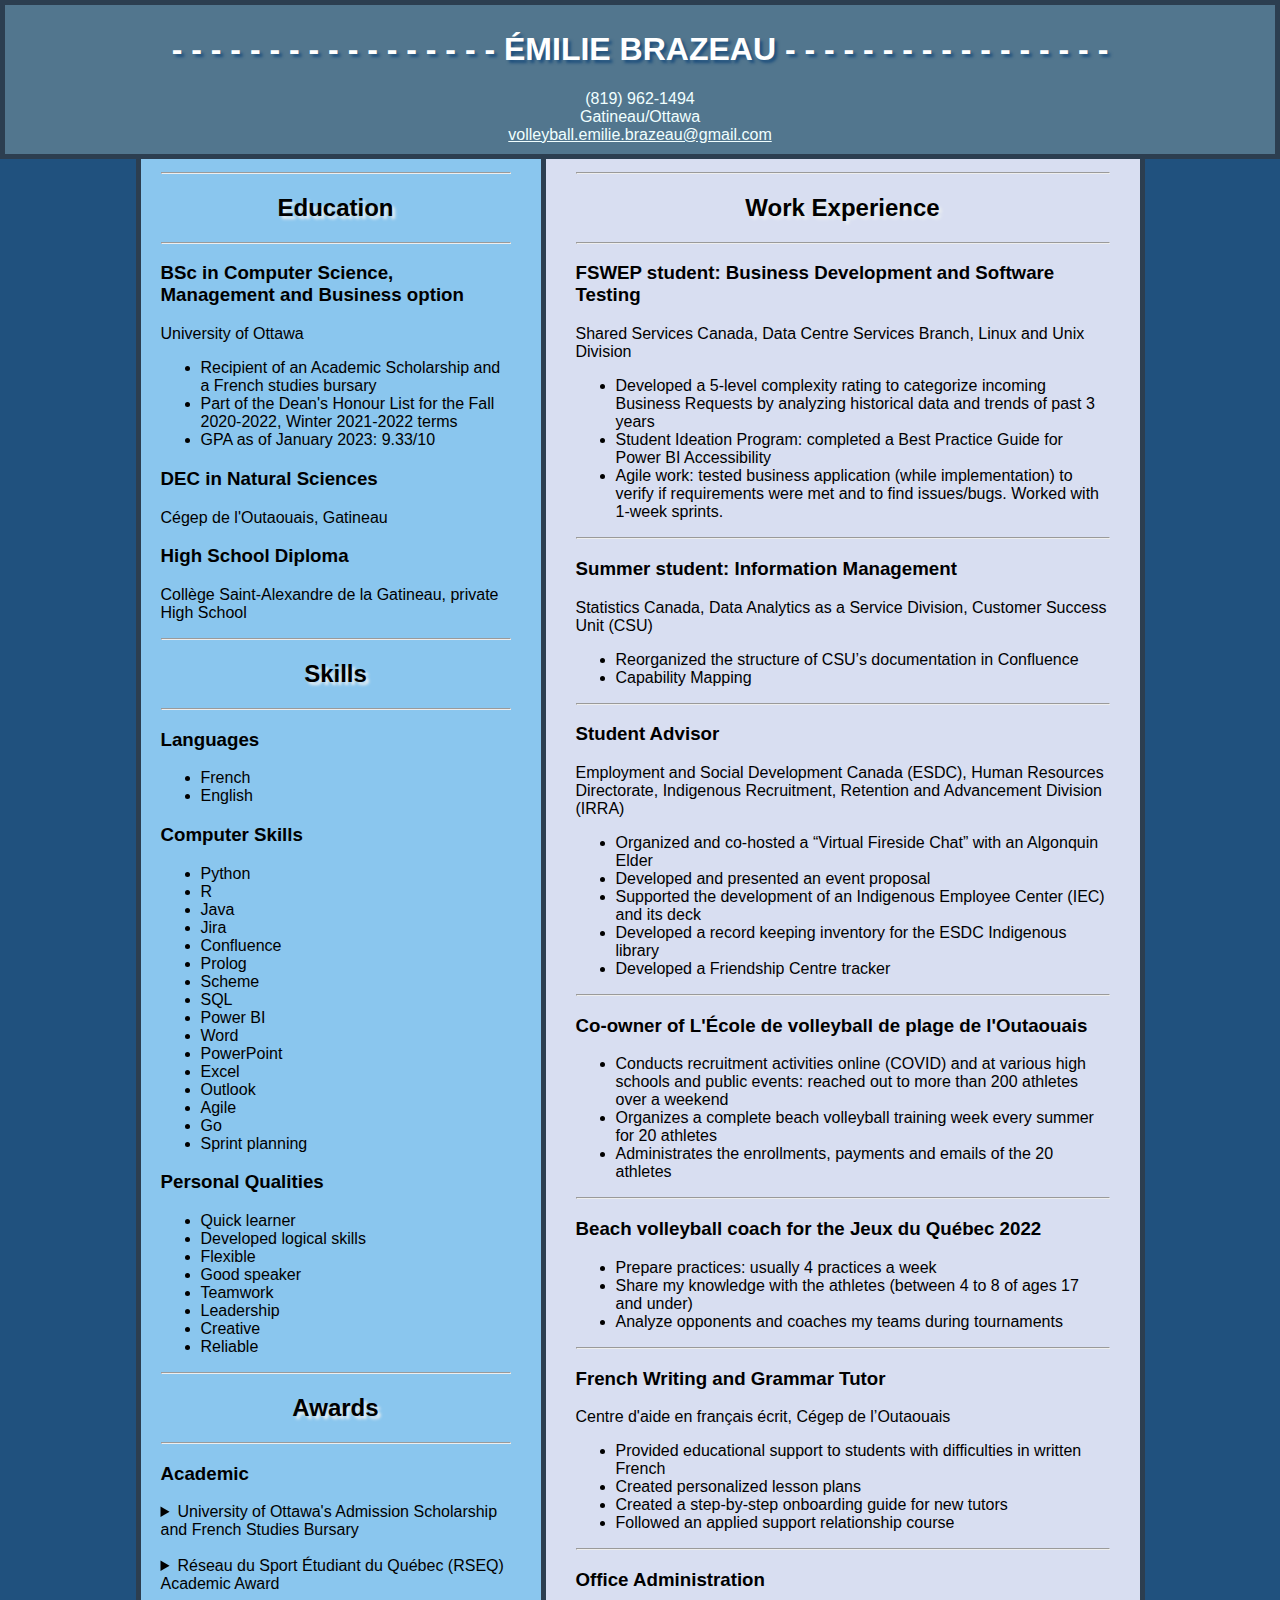
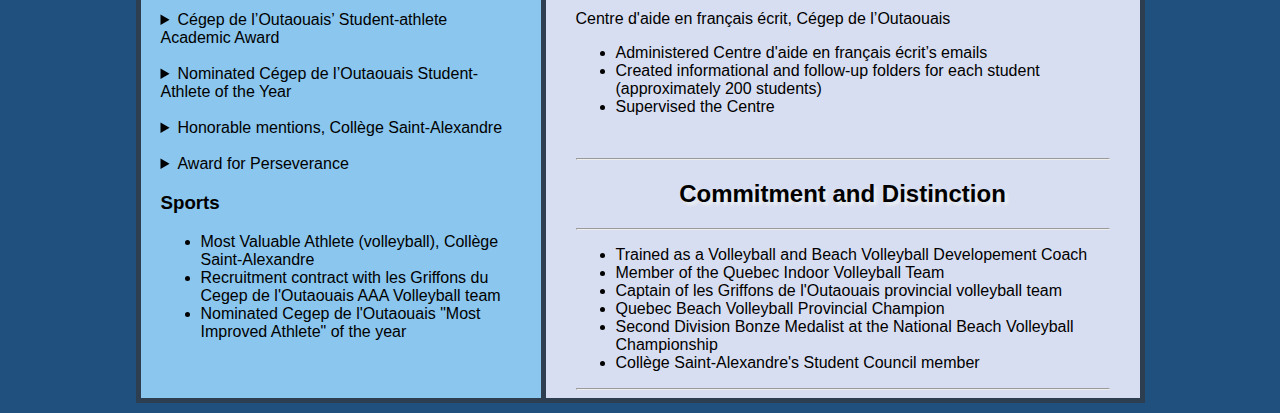
==== commit 2d3c17a7: "CSS: resume" ====
--- a/lab03/resume.html
+++ b/lab03/resume.html
@@ -6,195 +6,222 @@
     <link type="text/css" rel="stylesheet" href="styles.css">
    </head>
    <body>
-        <header>
-   		    <h1>ÉMILIE BRAZEAU</h1>
-            <p>(819) 962-1494</p>
-            <p>Gatineau/Ottawa</p>
-            <p>volleyball.emilie.brazeau@gmail.com</p>
-        </header>
-        <div class="box">
-            <h2>Education</h2>
-            <hr>
-            <h3>BSc in Computer Science, Management and Business option</h3>
-            <p>University of Ottawa</p>
-            <ul>
-                <li>Recipient of an Academic Scholarship and a French studies bursary</li>
-                <li>Part of the Dean's Honour List for the Fall 2020-2022, Winter 2021-2022 terms</li>
-                <li>GPA as of January 29, 2023: 9.33</li>
-            </ul>
-            <h3>DEC in Natural Sciences</h3>
-            <p>Cégep de l'Outaouais, Gatineau</p>
-            <h3>High School Diploma</h3>
-            <p>Collège Saint-Alexandre de la Gatineau, private High School</p>
-            <br>
+        <div class="header">
+   		    <h1>- - - - - - - - - - - - - - - - -    ÉMILIE BRAZEAU    - - - - - - - - - - - - - - - - -</h1>
+            <span>(819) 962-1494<br>Gatineau/Ottawa
+                <br><a href="mailto:volleyball.emilie.brazeau@gmail.com" class="whitelink">volleyball.emilie.brazeau@gmail.com</a>
+            </span>
         </div>
-        <div class="box">
-        <h2>Skills</h2>
-        <hr>
-            <h3>Languages</h3>
-            <ul>
-                <li>French</li>
-                <li>English</li>
-            </ul>
-            <h3>Computer Skills</h3>
-            <ul>
-                <li>Python</li>
-                <li>R</li>
-                <li>Java</li>
-                <li>Jira</li>
-                <li>Confluence</li>
-                <li>Go</li>
-                <li>Prolog</li>
-                <li>Scheme</li>
-                <li>SQL</li>
-                <li>Power BI</li>
-                <li>Word</li>
-                <li>PowerPoint</li>
-                <li>Excel</li>
-                <li>Outlook</li>
-                <li>Agile</li>
-                <li>Sprint planning</li>
-            </ul>
-            <h3>Personal Qualities</h3>
-            <ul>
-                <li>Quick learner</li>
-                <li>Developed logical skills</li>
-                <li>Autonomous</li>
-                <li>Flexible</li>
-                <li>Reliable</li>
-                <li>Teamwork</li>
-                <li>Leadership</li>
-                <li>Creative</li>
-                <li>Good speaker</li>
-            </ul>
-            <br>
-        </div>
-        <div class="box">
-        <h2>Work Experience</h2>
-        <hr>
-        <div>
-            <h3>FSWEP student: Business Development and Software Testing</h3>
-            <p>Shared Services Canada, Data Centre Services Branch, Linux and Unix Division</p>
-            <ul>
-                <li>Developed a 5-level complexity rating to categorize incoming Business Requests by analyzing historical data and trends of past 3 years</li>
-                <li> Student Ideation Program: completed a Best Practice Guide for Power BI Accessibility</li>
-                <li>Agile work: tested business application (while implementation) to verify if requirements were met and to find issues/bugs. Worked with 1-week sprints.</li>
-            </ul>
-        </div>
-        <div>  
-            <h3>Summer student: Information Management</h3>
-            <p>Statistics Canada, Data Analytics as a Service Division, Customer Success Unit (CSU)</p>
-            <ul>
-                <li>Reorganized the structure of CSU’s documentation in Confluence</li>
-                <li>Capability Mapping</li>
-            </ul>
-        </div>
-        <div>
-            <h3>Student Advisor</h3>
-            <p>Employment and Social Development Canada (ESDC), Human Resources Directorate, Indigenous Recruitment, Retention and Advancement Division (IRRA)</p>
-            <ul>
-                <li>Organized and co-hosted a “Virtual Fireside Chat” with an Algonquin Elder</li>
-                <li>Developed and presented an event proposal</li>
-                <li>Supported the development of an Indigenous Employee Center (IEC) and its deck</li>
-                <li>Developed a record keeping inventory for the ESDC Indigenous library</li>
-                <li>Developed a Friendship Centre tracker</li>
-            </ul>
-            
-        </div>
-        <div>
-            <h3>Co-owner of L'École de volleyball de plage de l'Outaouais</h3>
-            <ul>
-                <li>Conducts recruitment activities online (COVID) and at various high schools and public events: reached out to more than 200 athletes over a weekend</li>
-                <li>Organizes a complete beach volleyball training week every summer for 20 athletes</li>
-                <li>Administrates the enrollments, payments and emails of the 20 athletes</li>
-            </ul>
-        </div>
-        <div>
-            <h3>Beach volleyball coach for the Jeux du Québec 2022</h3>
-            <ul>
-                <li>Prepares practices: usually 4 practices a week</li>
-                <li>Share my knowledge with the athletes (between 4 to 8 of ages 17 and under)</li>
-                <li>Analyze opponents and coaches my teams during tournaments</li>
-            </ul>
-        </div>
-        <div>
-            <h3>French Writing and Grammar Tutor</h3>
-            <p>Centre d'aide en français écrit, Cégep de l’Outaouais</p>
-            <ul>
-                <li>Provided educational support to students with difficulties in written French</li>
-                <li>Created personalized lesson plans</li>
-                <li>Created a step-by-step onboarding guide for new tutors</li>
-                <li>Followed an applied support relationship course</li>
-            </ul>
-        </div>
-        <div>
-            <h3>Office Administration</h3>
-            <p>Centre d'aide en français écrit, Cégep de l’Outaouais</p>
-            <ul>
-                <li>Administered Centre d'aide en français écrit’s emails</li>
-                <li>Created informational and follow-up folders for each student (approximately 200 students)</li>
-                <li>Supervised the Centre</li>
-            </ul>
-        </div>
-            <br>
-        </div>
-        <div class="box">
-        <h2>Awards</h2>
-        <hr>
-        <div>
-            <h3>Academic</h3>
-            <h4>University of Ottawa's Admission Scholarship and French Studies Bursary</h4>
-            <p>Scholarship for students with an average of 80-84.9% and for taking studies in French, $ 1000 each</p>
-        
-            <h4>Réseau du Sport Étudiant du Québec (RSEQ) Academic Award</h4>
-            <p>Given to the student-athlete with the best academic average of his or her team (volleyball AAA)</p>
-
-            <h4>Cégep de l’Outaouais’ Student-athlete Academic Award</h4>
-            <p>Given to student-athletes who maintained an academic average over 80%</p>
-
-            <h4>Nominated Cégep de l’Outaouais Student-Athlete of the Year</h4>
-            <p>Nominated for the award given to the student-athlete who performs the best in his or her sport</p>
-
-            <h4>Honorable mentions, Collège Saint-Alexandre</h4>
-            <p>Given to a student demonstrating excellence and remarkable effort in a curriculum area:</p>
-            <ul>
-                <li>English</li>
-                <li>French</li>
-                <li>Mathematics</li>
-                <li>Chemistry</li>
-                <li>Physics</li>
-                <li>Visual Arts</li>
-                <li>Physical Education</li>
-            </ul>
-
-            <h4>Award for Perseverance</h4>
-            <p>Awarded to a student who distinguished himself by his perseverance, his good attitude, his constant class participation and his marked interest in school subjects</p>
-        </div>
-        <div>
-            <h3>Sports</h3>
-            <ul>
-                <li>Most Valuable Athlete (volleyball), Collège Saint-Alexandre</li>
-                <li>Recruitment contract with les Griffons du Cegep de l'Outaouais AAA Volleyball team</li>
-                <li>Nominated Cegep de l'Outaouais "Most Improved Athlete" of the year</li>
-            </ul>
-        </div>
-        </div>
-        </div>
-        <div class="box">
-        <h2>Commitment and Distinction</h2>
-        <hr>
-        <ul>
-            <li>Trained as a Volleyball and Beach Volleyball Developement Coach</li>
-            <li>Member of the Quebec Indoor Volleyball Team</li>
-            <li>Captain of les Griffons de l'Outaouais provincial volleyball team</li>
-            <li>Quebec Beach Volleyball Provincial Champion</li>
-            <li>Second Division Bonze Medalist at the National Beach Volleyball Championship</li>
-            <li>Collège Saint-Alexandre's Student Council member</li>
-        </ul>
-        </div>
-        
-   		<!-- <h4>Heading 4</h4>
-   		<h5>Heading 5</h5>
-   		<h6>Heading 6</h6> -->
+        <div class="content">
+            <div class="left">
+                    <hr>
+                    <h2>Education</h2>
+                    <hr>
+                    <h3>BSc in Computer Science, Management and Business option</h3>
+                    <p>University of Ottawa</p>
+                    <ul>
+                        <li>Recipient of an Academic Scholarship and a French studies bursary</li>
+                        <li>Part of the Dean's Honour List for the Fall 2020-2022, Winter 2021-2022 terms</li>
+                        <li>GPA as of January 2023: 9.33/10</li>
+                    </ul>
+                    <h3>DEC in Natural Sciences</h3>
+                    <p>Cégep de l'Outaouais, Gatineau</p>
+                    <h3>High School Diploma</h3>
+                    <p>Collège Saint-Alexandre de la Gatineau, private High School</p>
+                    <hr>
+                    <h2>Skills</h2>
+                    <hr>
+                    <h3>Languages</h3>
+                    <ul>
+                        <li>French</li>
+                        <li>English</li>
+                    </ul>
+                    <div>
+                        <h3>Computer Skills</h3>
+                        <ul>
+                            <li>Python</li>
+                            <li>R</li>
+                            <li>Java</li>
+                            <li>Jira</li>
+                            <li>Confluence</li>
+                            <li>Prolog</li>
+                            <li>Scheme</li>
+                            <li>SQL</li>
+                            <li>Power BI</li>
+                            <li>Word</li>
+                            <li>PowerPoint</li>
+                            <li>Excel</li>
+                            <li>Outlook</li>
+                            <li>Agile</li>
+                            <li>Go</li>
+                            <li>Sprint planning</li>
+                        </ul>
+                    </div>
+                    <div>
+                        <h3>Personal Qualities</h3>
+                        <ul>
+                            <li>Quick learner</li>
+                            <li>Developed logical skills</li>
+                            <li>Flexible</li>
+                            <li>Good speaker</li>
+                            <li>Teamwork</li>
+                            <li>Leadership</li>
+                            <li>Creative</li>
+                            <li>Reliable</li>
+                        </ul>
+                    </div>
+                    <hr>
+                    <h2>Awards</h2>
+                    <hr>
+                    <div>
+                        <h3>Academic</h3>
+                        <details>
+                            <summary>
+                                University of Ottawa's Admission Scholarship and French Studies Bursary
+                            </summary>
+                            <p>Scholarship for students with an average of 80-84.9% and for taking studies in French, $ 1000 each</p>
+                        </details>
+                        <br>
+                        <details>
+                            <summary>
+                                Réseau du Sport Étudiant du Québec (RSEQ) Academic Award
+                            </summary>
+                            <p>Given to the student-athlete with the best academic average of his or her team (volleyball AAA)</p>
+                        </details>
+                        <br>
+                        <details>
+                            <summary>
+                                Cégep de l’Outaouais’ Student-athlete Academic Award
+                            </summary>
+                            <p>Given to student-athletes who maintained an academic average over 80%</p>
+                        </details>
+                        <br>
+                        <details>
+                            <summary>
+                                Nominated Cégep de l’Outaouais Student-Athlete of the Year
+                            </summary>
+                            <p>Nominated for the award given to the student-athlete who performs the best in his or her sport</p>
+                        </details>
+                        <br>
+                        <details>
+                            <summary>
+                                Honorable mentions, Collège Saint-Alexandre
+                            </summary>
+                            <p>Given to a student demonstrating excellence and remarkable effort in a curriculum area:</p>
+                            <ul>
+                                <li>English</li>
+                                <li>French</li>
+                                <li>Mathematics</li>
+                                <li>Chemistry</li>
+                                <li>Physics</li>
+                                <li>Visual Arts</li>
+                                <li>Physical Education</li>
+                            </ul>
+                        </details>
+                        <br>
+                        <details>
+                            <summary>Award for Perseverance</summary>
+                            <p>Awarded to a student who distinguished himself by his perseverance, his good attitude, his constant class participation and his marked interest in school subjects</p>
+                        </details>
+                    </div>
+                    <div>
+                        <h3>Sports</h3>
+                        <ul>
+                            <li>Most Valuable Athlete (volleyball), Collège Saint-Alexandre</li>
+                            <li>Recruitment contract with les Griffons du Cegep de l'Outaouais AAA Volleyball team</li>
+                            <li>Nominated Cegep de l'Outaouais "Most Improved Athlete" of the year</li>
+                        </ul>
+                    </div>                
+            </div>
+            <div class="main">
+                <hr>
+                    <h2>Work Experience</h2>
+                    <hr>
+                    <div>
+                        <h3>FSWEP student: Business Development and Software Testing</h3>
+                        <p>Shared Services Canada, Data Centre Services Branch, Linux and Unix Division</p>
+                        <ul>
+                            <li>Developed a 5-level complexity rating to categorize incoming Business Requests by analyzing historical data and trends of past 3 years</li>
+                            <li> Student Ideation Program: completed a Best Practice Guide for Power BI Accessibility</li>
+                            <li>Agile work: tested business application (while implementation) to verify if requirements were met and to find issues/bugs. Worked with 1-week sprints.</li>
+                        </ul>
+                    </div>
+                    <hr>
+                    <div>  
+                        <h3>Summer student: Information Management</h3>
+                        <p>Statistics Canada, Data Analytics as a Service Division, Customer Success Unit (CSU)</p>
+                        <ul>
+                            <li>Reorganized the structure of CSU’s documentation in Confluence</li>
+                            <li>Capability Mapping</li>
+                        </ul>
+                    </div>
+                    <hr>
+                    <div>
+                        <h3>Student Advisor</h3>
+                        <p>Employment and Social Development Canada (ESDC), Human Resources Directorate, Indigenous Recruitment, Retention and Advancement Division (IRRA)</p>
+                        <ul>
+                            <li>Organized and co-hosted a “Virtual Fireside Chat” with an Algonquin Elder</li>
+                            <li>Developed and presented an event proposal</li>
+                            <li>Supported the development of an Indigenous Employee Center (IEC) and its deck</li>
+                            <li>Developed a record keeping inventory for the ESDC Indigenous library</li>
+                            <li>Developed a Friendship Centre tracker</li>
+                        </ul> 
+                    </div>
+                    <hr>
+                    <div>
+                        <h3>Co-owner of L'École de volleyball de plage de l'Outaouais</h3>
+                        <ul>
+                            <li>Conducts recruitment activities online (COVID) and at various high schools and public events: reached out to more than 200 athletes over a weekend</li>
+                            <li>Organizes a complete beach volleyball training week every summer for 20 athletes</li>
+                            <li>Administrates the enrollments, payments and emails of the 20 athletes</li>
+                        </ul>
+                    </div>
+                    <hr>
+                    <div>
+                        <h3>Beach volleyball coach for the Jeux du Québec 2022</h3>
+                        <ul>
+                            <li>Prepare practices: usually 4 practices a week</li>
+                            <li>Share my knowledge with the athletes (between 4 to 8 of ages 17 and under)</li>
+                            <li>Analyze opponents and coaches my teams during tournaments</li>
+                        </ul>
+                    </div>
+                    <hr>
+                    <div>
+                        <h3>French Writing and Grammar Tutor</h3>
+                        <p>Centre d'aide en français écrit, Cégep de l’Outaouais</p>
+                        <ul>
+                            <li>Provided educational support to students with difficulties in written French</li>
+                            <li>Created personalized lesson plans</li>
+                            <li>Created a step-by-step onboarding guide for new tutors</li>
+                            <li>Followed an applied support relationship course</li>
+                        </ul>
+                    </div>
+                    <hr>
+                    <div>
+                        <h3>Office Administration</h3>
+                        <p>Centre d'aide en français écrit, Cégep de l’Outaouais</p>
+                        <ul>
+                            <li>Administered Centre d'aide en français écrit’s emails</li>
+                            <li>Created informational and follow-up folders for each student (approximately 200 students)</li>
+                            <li>Supervised the Centre</li>
+                        </ul>
+                    </div>
+                <div>
+                    <br>
+                    <hr>
+                    <h2>Commitment and Distinction</h2>
+                    <hr>
+                    <ul>
+                        <li>Trained as a Volleyball and Beach Volleyball Developement Coach</li>
+                        <li>Member of the Quebec Indoor Volleyball Team</li>
+                        <li>Captain of les Griffons de l'Outaouais provincial volleyball team</li>
+                        <li>Quebec Beach Volleyball Provincial Champion</li>
+                        <li>Second Division Bonze Medalist at the National Beach Volleyball Championship</li>
+                        <li>Collège Saint-Alexandre's Student Council member</li>
+                    </ul>
+                    <hr>
+                </div>
+            </div>
+        </div>  
    </body>
 </html>--- a/lab03/styles.css
+++ b/lab03/styles.css
@@ -0,0 +1,11 @@
+html {font-family: 'Trebuchet MS', 'Lucida Sans Unicode', 'Lucida Grande', 'Lucida Sans', Arial, sans-serif;}
+body{background-color: #20517e; margin: 0; padding: 0; }
+.header {background-color: #52768e; color:azure; text-align: center; padding: 5px 0 10px 0; border: 5px solid #2c3e50; display:block}
+h1{font: size 40px; color:white; text-shadow: 3px 3px 3px #20517e;}
+.whitelink{color:azure}
+h2{text-align: center; text-shadow: 3px 3px 3px #ecf0f1;}
+.left {float:left;}
+.right {float:right;}
+.content { display: table; clear: both; display: flex; justify-content: center;}
+.content .left { width: 350px; background-color: #8ac6ee; padding: 5px 30px 17px 20px; border: 5px solid #2c3e50; margin: -5px -2.5px 10px 10px}
+.content .main { width: 534px; background-color: #d8def1; padding: 5px 30px 0 30px; border: 5px solid #2c3e50; margin: -5px 10px 10px -2.5px}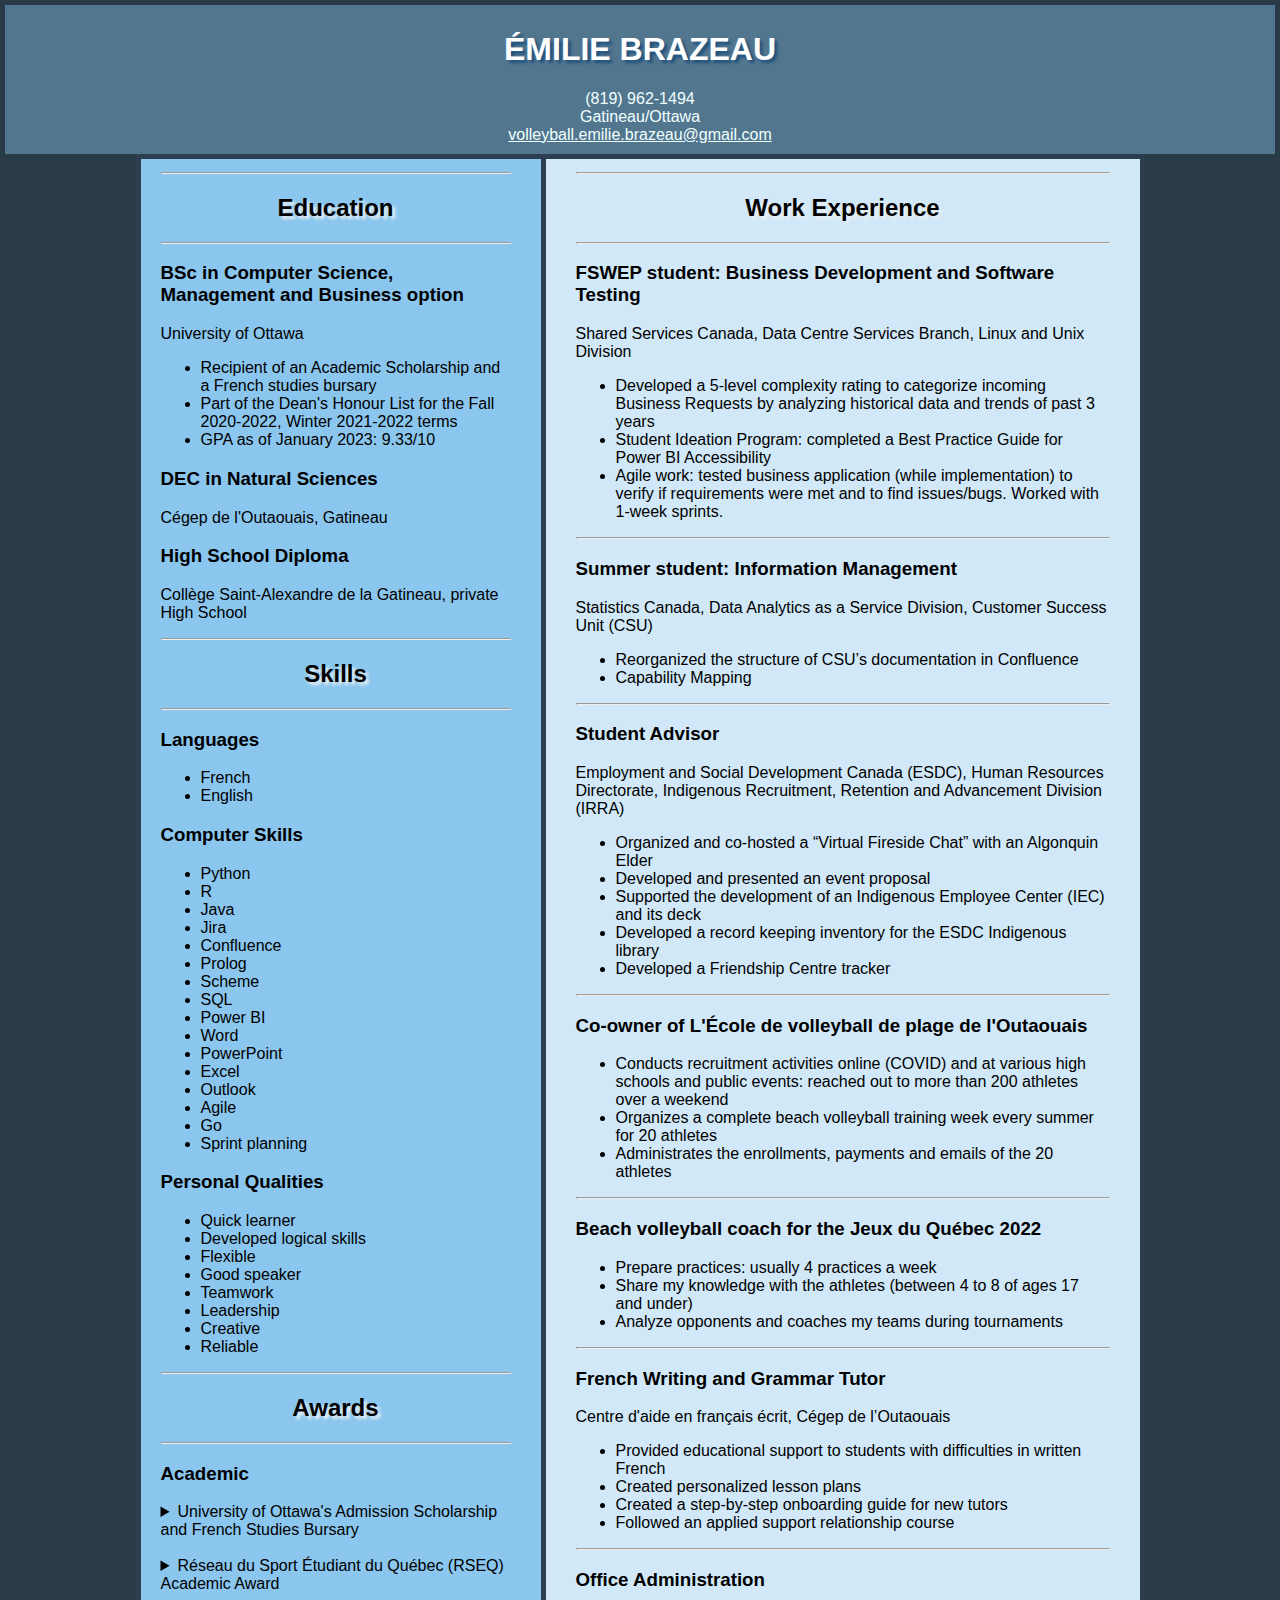
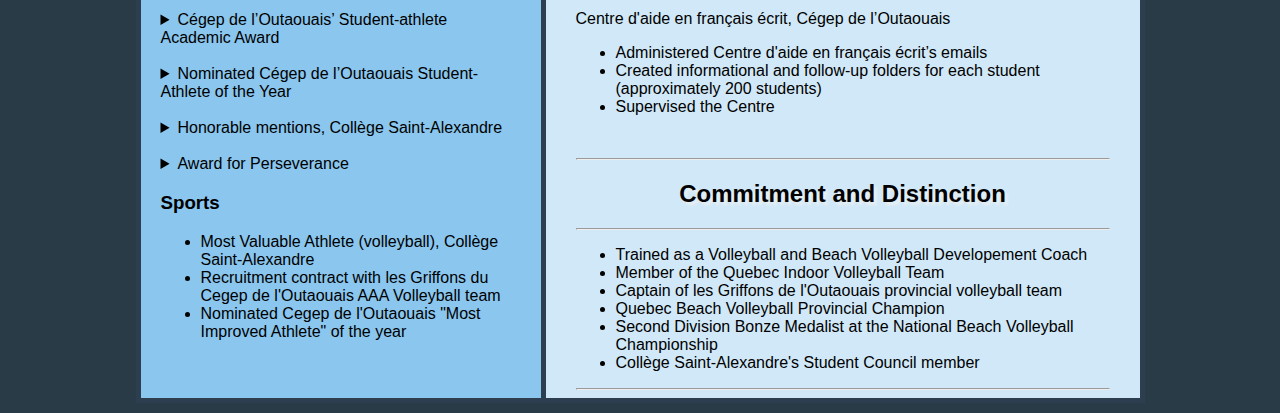
==== commit 480b7676: "CSS: change of color Resume" ====
--- a/lab03/resume.html
+++ b/lab03/resume.html
@@ -7,7 +7,7 @@
    </head>
    <body>
         <div class="header">
-   		    <h1>- - - - - - - - - - - - - - - - -    ÉMILIE BRAZEAU    - - - - - - - - - - - - - - - - -</h1>
+   		    <h1>ÉMILIE BRAZEAU</h1>
             <span>(819) 962-1494<br>Gatineau/Ottawa
                 <br><a href="mailto:volleyball.emilie.brazeau@gmail.com" class="whitelink">volleyball.emilie.brazeau@gmail.com</a>
             </span>
--- a/lab03/styles.css
+++ b/lab03/styles.css
@@ -1,6 +1,6 @@
 html {font-family: 'Trebuchet MS', 'Lucida Sans Unicode', 'Lucida Grande', 'Lucida Sans', Arial, sans-serif;}
-body{background-color: #20517e; margin: 0; padding: 0; }
-.header {background-color: #52768e; color:azure; text-align: center; padding: 5px 0 10px 0; border: 5px solid #2c3e50; display:block}
+body{background-color: #293b47; margin: 0; padding: 0; }
+.header {background-color: #52768e; color:azure; text-align: center; padding: 5px 0 10px 0; border: 5px solid #293b47; display:block}
 h1{font: size 40px; color:white; text-shadow: 3px 3px 3px #20517e;}
 .whitelink{color:azure}
 h2{text-align: center; text-shadow: 3px 3px 3px #ecf0f1;}
@@ -8,4 +8,4 @@
 .right {float:right;}
 .content { display: table; clear: both; display: flex; justify-content: center;}
 .content .left { width: 350px; background-color: #8ac6ee; padding: 5px 30px 17px 20px; border: 5px solid #2c3e50; margin: -5px -2.5px 10px 10px}
-.content .main { width: 534px; background-color: #d8def1; padding: 5px 30px 0 30px; border: 5px solid #2c3e50; margin: -5px 10px 10px -2.5px}+.content .main { width: 534px; background-color: #d0e8f8; padding: 5px 30px 0 30px; border: 5px solid #2c3e50; margin: -5px 10px 10px -2.5px}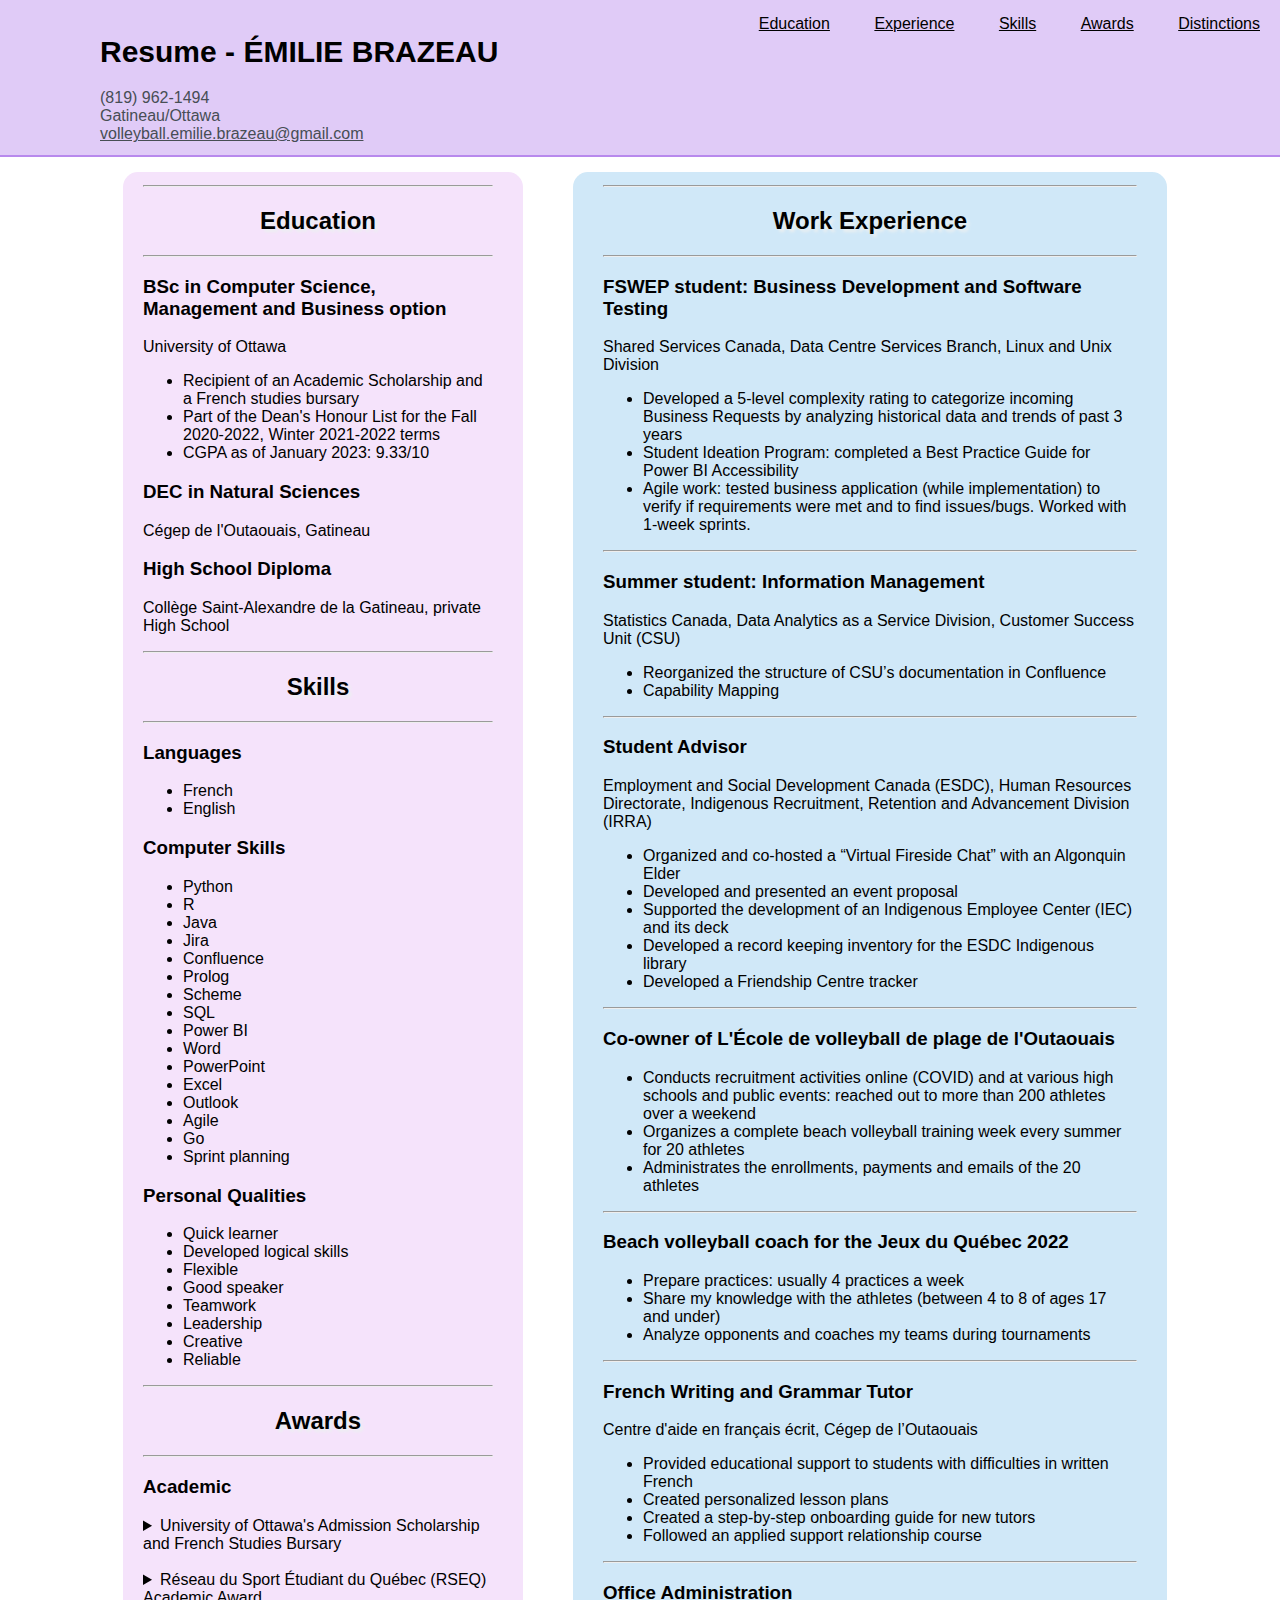
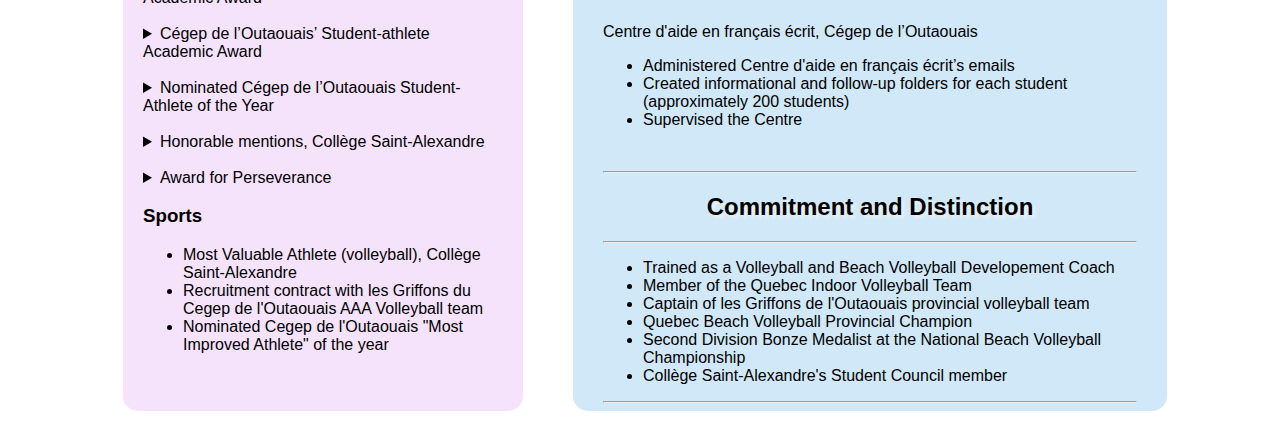
==== commit d87d4499: "Final: changes of colors" ====
--- a/lab03/resume.html
+++ b/lab03/resume.html
@@ -7,13 +7,23 @@
    </head>
    <body>
         <div class="header">
-   		    <h1>ÉMILIE BRAZEAU</h1>
-            <span>(819) 962-1494<br>Gatineau/Ottawa
-                <br><a href="mailto:volleyball.emilie.brazeau@gmail.com" class="whitelink">volleyball.emilie.brazeau@gmail.com</a>
-            </span>
+            <ul class="left">
+                <h1>Resume - ÉMILIE BRAZEAU</h1>
+                <span>(819) 962-1494<br>Gatineau/Ottawa
+                    <br><a href="mailto:volleyball.emilie.brazeau@gmail.com" class="whitelink">volleyball.emilie.brazeau@gmail.com</a>
+                </span>
+            </ul>
+            <ul class="right">
+                <li class="blacklink"><a href="#education">Education</a></li>
+                <li><a href="#experience">Experience</a></li>
+                <li><a href="#skills">Skills</a></li>
+                <li><a href="#awards">Awards</a></li>
+                <li><a href="#distinctions">Distinctions</a></li>
+              </ul>
         </div>
         <div class="content">
             <div class="left">
+                <div id="education">
                     <hr>
                     <h2>Education</h2>
                     <hr>
@@ -22,13 +32,15 @@
                     <ul>
                         <li>Recipient of an Academic Scholarship and a French studies bursary</li>
                         <li>Part of the Dean's Honour List for the Fall 2020-2022, Winter 2021-2022 terms</li>
-                        <li>GPA as of January 2023: 9.33/10</li>
+                        <li>CGPA as of January 2023: 9.33/10</li>
                     </ul>
                     <h3>DEC in Natural Sciences</h3>
                     <p>Cégep de l'Outaouais, Gatineau</p>
                     <h3>High School Diploma</h3>
                     <p>Collège Saint-Alexandre de la Gatineau, private High School</p>
                     <hr>
+                </div>
+                <div id="skills">   
                     <h2>Skills</h2>
                     <hr>
                     <h3>Languages</h3>
@@ -71,6 +83,8 @@
                         </ul>
                     </div>
                     <hr>
+                </div> 
+                <div id="awards">
                     <h2>Awards</h2>
                     <hr>
                     <div>
@@ -131,10 +145,12 @@
                             <li>Recruitment contract with les Griffons du Cegep de l'Outaouais AAA Volleyball team</li>
                             <li>Nominated Cegep de l'Outaouais "Most Improved Athlete" of the year</li>
                         </ul>
-                    </div>                
+                    </div> 
+                </div>               
             </div>
             <div class="main">
                 <hr>
+                <div id="experience">
                     <h2>Work Experience</h2>
                     <hr>
                     <div>
@@ -206,9 +222,10 @@
                             <li>Supervised the Centre</li>
                         </ul>
                     </div>
-                <div>
-                    <br>
-                    <hr>
+                </div>
+                <br>
+                <hr>
+                <div id="distinctions">
                     <h2>Commitment and Distinction</h2>
                     <hr>
                     <ul>
--- a/lab03/styles.css
+++ b/lab03/styles.css
@@ -1,11 +1,17 @@
 html {font-family: 'Trebuchet MS', 'Lucida Sans Unicode', 'Lucida Grande', 'Lucida Sans', Arial, sans-serif;}
-body{background-color: #293b47; margin: 0; padding: 0; }
-.header {background-color: #52768e; color:azure; text-align: center; padding: 5px 0 10px 0; border: 5px solid #293b47; display:block}
-h1{font: size 40px; color:white; text-shadow: 3px 3px 3px #20517e;}
-.whitelink{color:azure}
+body{background-color: white; margin: 0; padding: 0; overflow:auto;}
+.header {height: 130px; background-color: #e0cbf7; color:rgb(71, 78, 85); padding: 15px 0 10px 0; overflow: hidden; position: static; top: 0; width: 100%; border-bottom: 2px solid #b889ed;}
+.header ul { margin: 0; padding: 0 0 15px 100px; list-style-type: none;}
+.header ul li { display: inline; margin: 0; padding: 20px; color: black; text-decoration: none;}
+.header ul li a{color:black}
+.header ul li:hover { background-color: #b889ed; color: white; cursor: pointer}
+h1{font-size: 30px; color:black;}
+.whitelink{color:rgb(71, 78, 85)}
+.blacklink{color:black}
 h2{text-align: center; text-shadow: 3px 3px 3px #ecf0f1;}
 .left {float:left;}
 .right {float:right;}
+.middle{float:inline-start}
 .content { display: table; clear: both; display: flex; justify-content: center;}
-.content .left { width: 350px; background-color: #8ac6ee; padding: 5px 30px 17px 20px; border: 5px solid #2c3e50; margin: -5px -2.5px 10px 10px}
-.content .main { width: 534px; background-color: #d0e8f8; padding: 5px 30px 0 30px; border: 5px solid #2c3e50; margin: -5px 10px 10px -2.5px}+.content .left { width: 350px; background-color: #f5e3fb; padding: 5px 30px 17px 20px; margin: 15px 25px 10px 10px; border-radius: 15px;}
+.content .main { width: 534px; background-color: #d0e8f8; padding: 5px 30px 0 30px; margin: 15px 0px 10px 25px; border-radius: 15px}